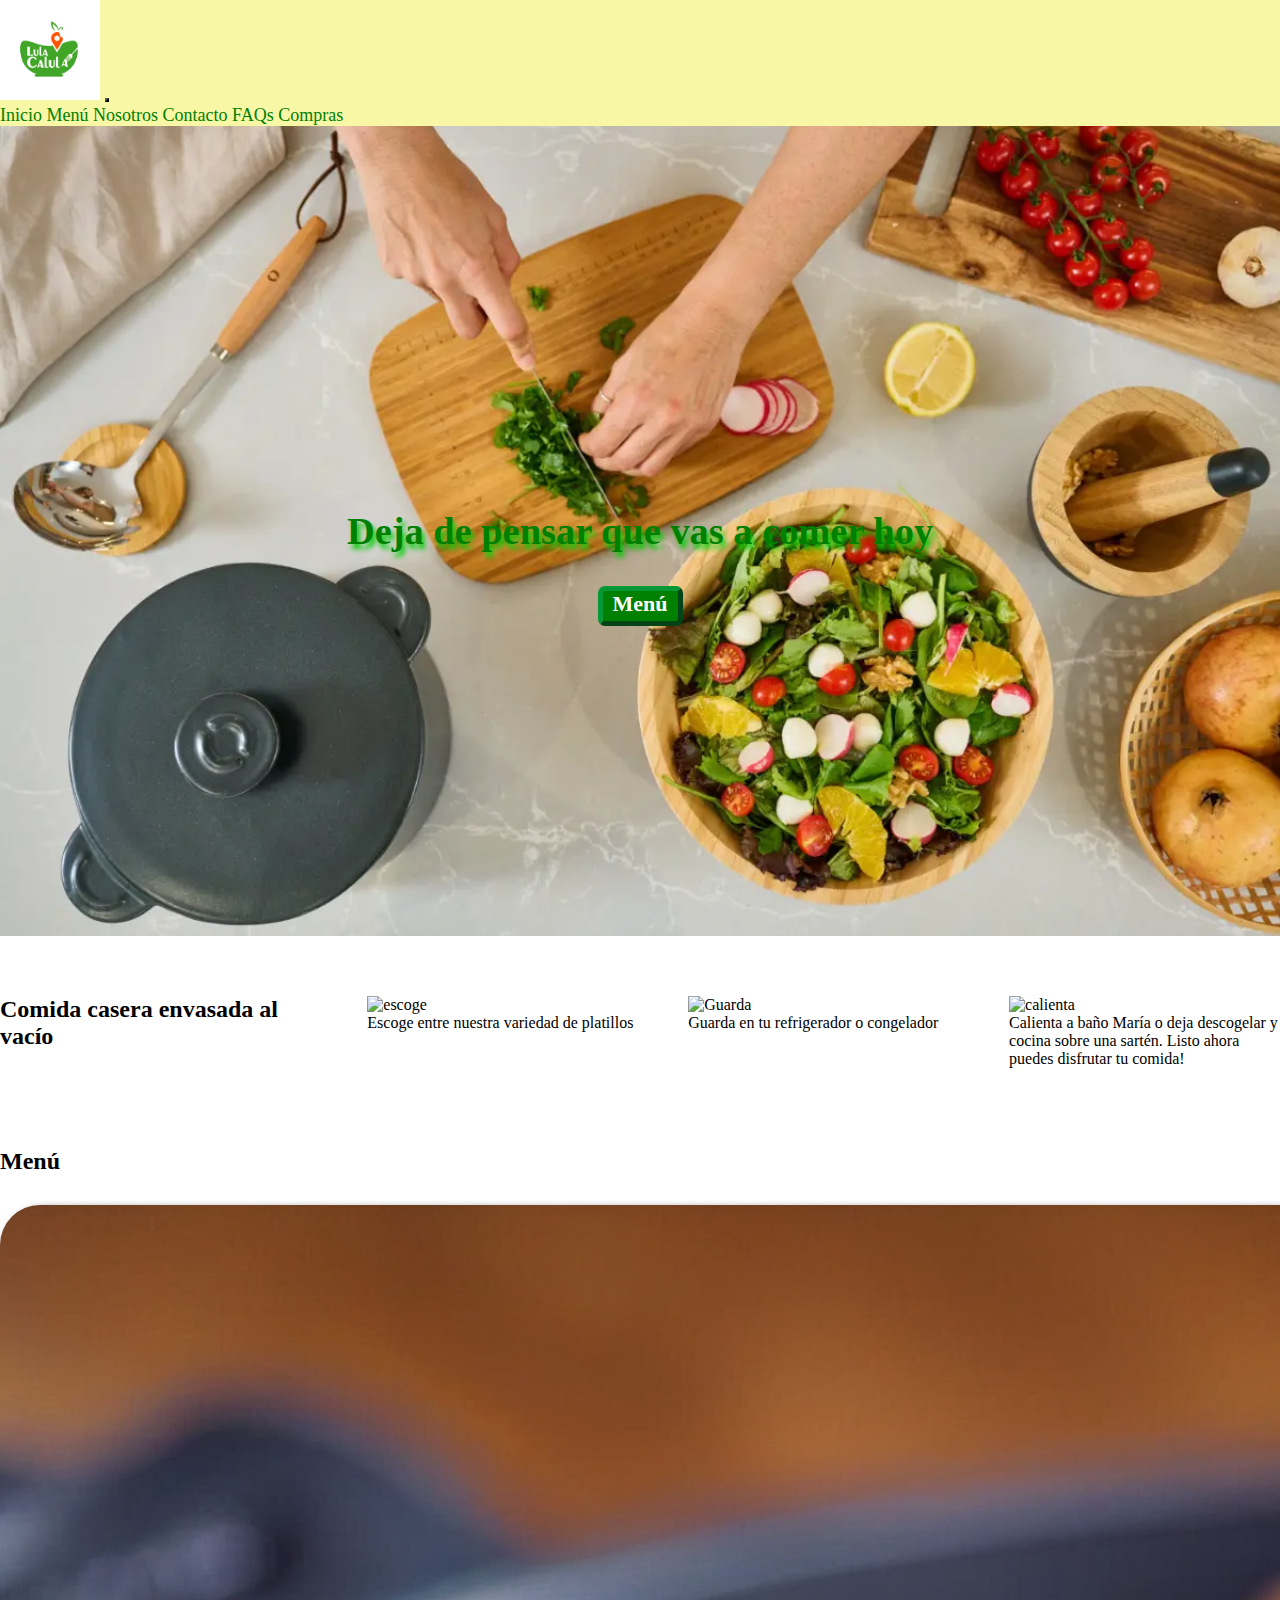
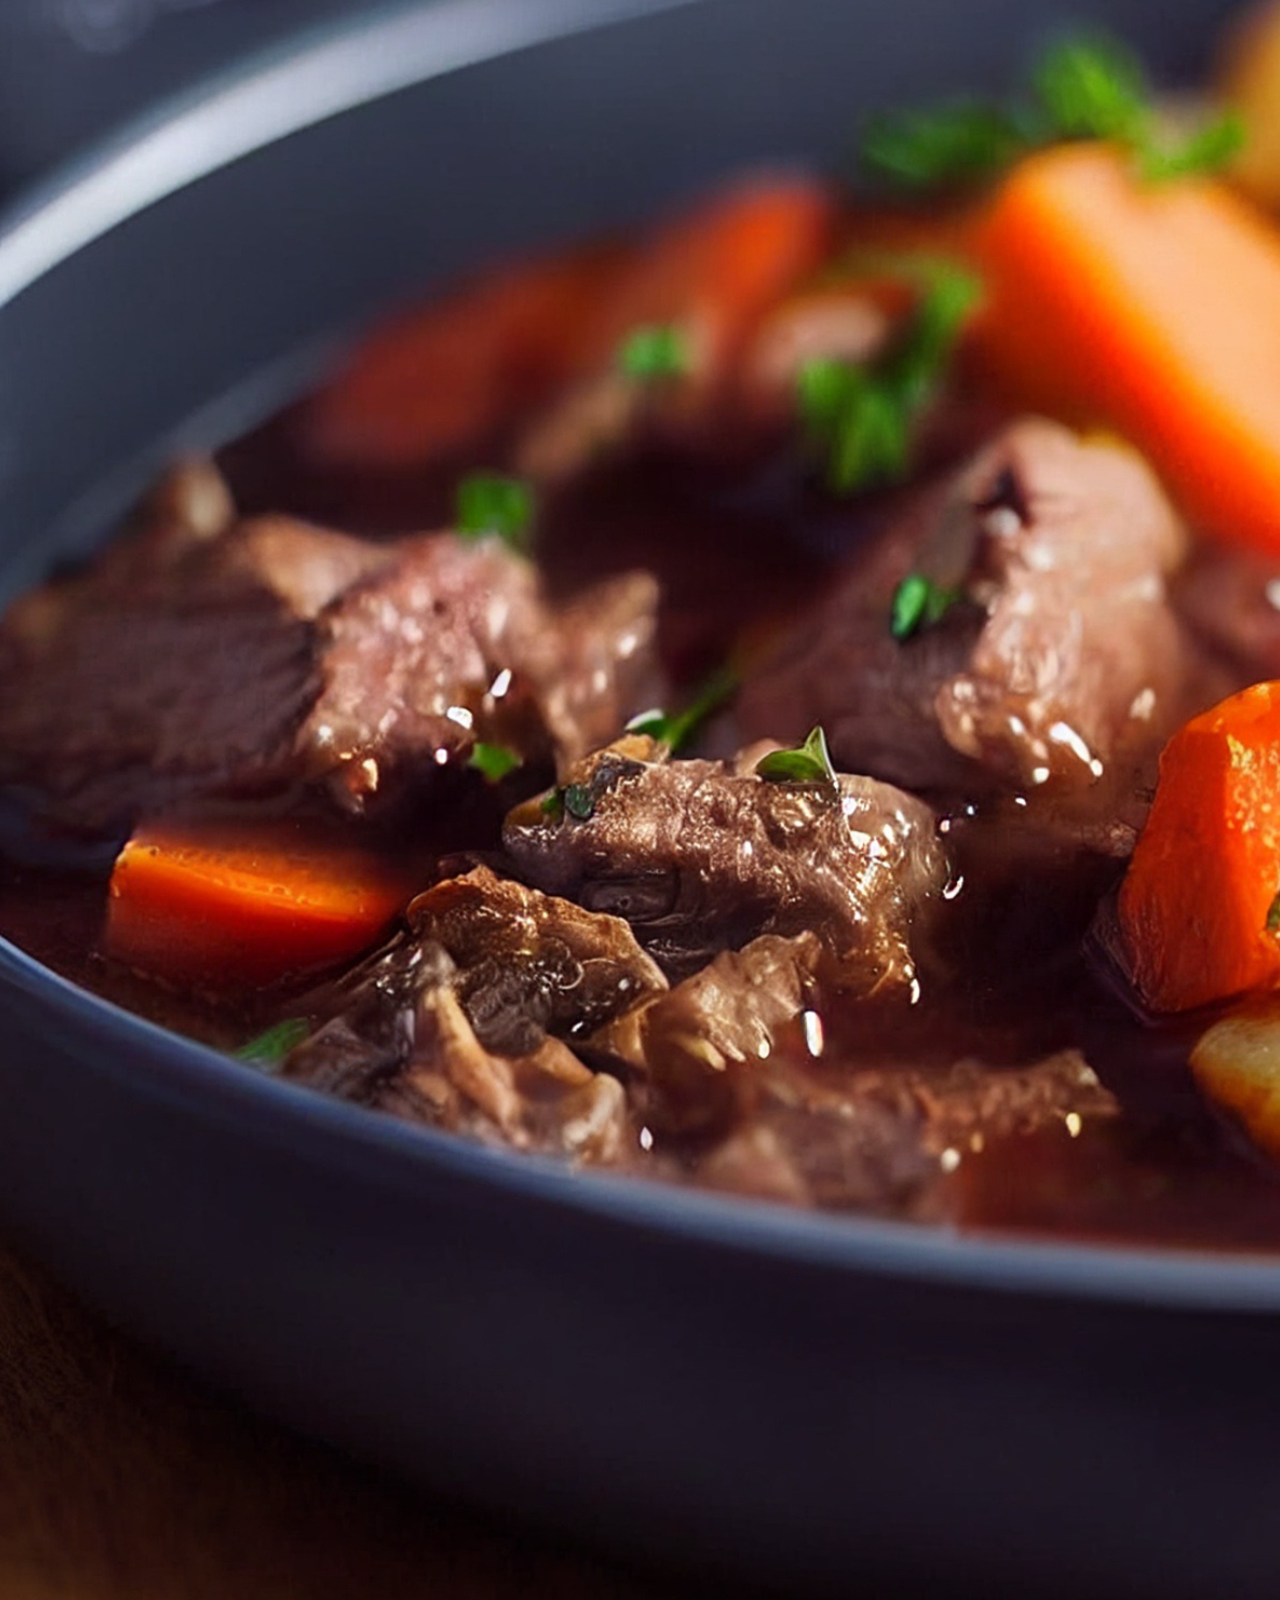
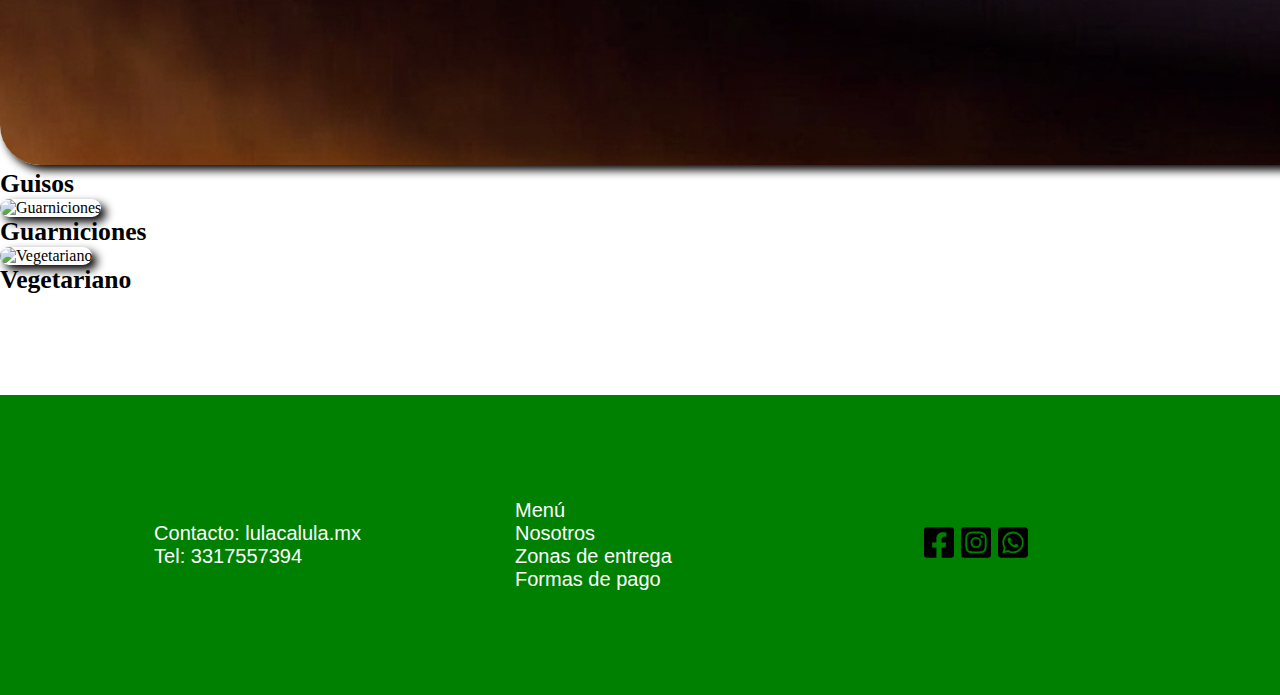
==== index.html @ 22d9327f "act3" ====
<!doctype html>
<html lang="es">
  <head>
    <meta charset="utf-8">
    <meta name="viewport" content="width=device-width, initial-scale=1">
    <title>Bootstrap demo</title>
    <!--linkeo Bootstrap-->
    <link href="https://cdn.jsdelivr.net/npm/bootstrap@5.3.0/dist/css/bootstrap.min.css" rel="stylesheet" integrity="sha384-9ndCyUaIbzAi2FUVXJi0CjmCapSmO7SnpJef0486qhLnuZ2cdeRhO02iuK6FUUVM" crossorigin="anonymous">
    <!--linkeo animaciones-->
    <link rel="stylesheet" href="https://cdnjs.cloudflare.com/ajax/libs/animate.css/4.1.1/animate.min.css"/>
    <!--linkeo Css-->
    <link rel="stylesheet" href="./css/style.css"/>
  </head>
  <body>
    <header class="">
        <nav class="navbar navbar-expand-lg">
            <div class="container-fluid navbar">
                <img class="img-logo" src="../assets/imagenes/logo-lulacalula.png" alt="logo" /><a href="#"></a><!--Conseguir vector-->
            <button class="navbar-toggler navbar" type="button" data-bs-toggle="collapse" data-bs-target="#navbarNavAltMarkup" aria-controls="navbarNavAltMarkup" aria-expanded="false" aria-label="Toggle navigation">
                <span class="navbar-toggler-icon"></span>
            </button>
            <div class="navbar collapse navbar-collapse" id="navbarNavAltMarkup">
                <div class="navbar-nav">
                <a class="navbar nav-link active" aria-current="page" href="#">Inicio</a>
                <a class="navbar nav-link" href="./pages/menu.html">Menú</a>
                <a class="navbar nav-link" href="./pages/nosotros.html">Nosotros</a>
                <a class="navbar nav-link" href="./pages/contacto.html">Contacto</a>
                <a class="navbar nav-link" href="./pages/preguntas-frecuentes.html">FAQs</a>
                <a class="navbar nav-link" href="./pages/compras.html">Compras</a>
                </div>
            </div>
            </div>
        </nav>
    </header> 
    <main> 
        <div class="hero d-flex justify-content-center align-items-center srow">
        <h1 class="slogan">Deja de pensar que vas a comer hoy</h1>
        <h2 id="boton-menu">Menú</h2>
        </div>

        <section class="section-make d-flex container-fluid justify-content-center row">
          <h2 class="text-center text-success">Comida casera envasada al vacío</h2>  
          <div class="card card text-center" style="width: 18rem;">
                <img src="./assets/imagenes/escoge.png" class="card-img-top" alt="escoge">
                <div class="card-body col-md-12"> 
                  <p class="card-text fw-medium">Escoge entre nuestra variedad de platillos</p>
                </div>
              </div>
            <div class="card card text-center" style="width: 18rem;">
                <img src="./assets/imagenes/guarda.png" class="card-img-top" alt="Guarda">
                <div class="card-body col-md-12">
                  <p class="card-text fw-medium">Guarda en tu refrigerador o congelador</p>
                </div>
              </div>
            <div class="card card text-center" style="width: 18rem;">
                <img src="./assets/imagenes/calienta-sirve.png" class="card-img-top" alt="calienta">
                <div class="card-body col-md-12">
                  <p class="card-text fw-medium">Calienta a baño María o deja descogelar y cocina sobre una sartén. Listo ahora puedes disfrutar tu comida!</p>
                </div>
              </div>
        </section>
        
        <h2 class="text-center text-success">Menú</h2> 
        <section class="section-menu d-flex justify-content-center container"> 
          <div class="card card text-center" style="width: 18rem;">
                <img src="./assets/imagenes/guisos-portada.png" class="card-img-top img-menu" alt="Guisos">
                <div class="card-body">
                  <h2 class="card-text text-card">Guisos</h2>
                </div>
              </div>
            <div class="card card text-center" style="width: 18rem;">
                <img src="./assets/imagenes/guarinciones-portada.png" class="card-img-top img-menu" alt="Guarniciones">
                <div class="card-body">
                  <h2 class="card-text text-card">Guarniciones</h2>
                </div>
              </div>
            <div class="card card text-center" style="width: 18rem;">
                <img src="./assets/imagenes/vegetariano-portada.png" class="card-img-top img-menu" alt="Vegetariano">
                <div class="card-body">
                  <h2 class="card-text text-card">Vegetariano</h2>
                </div>
              </div>
        </section>
    </main> 
    <footer class="">
        <div class="pie col-xs-12 col-lg-3">
          <div>
            <p>Contacto: lulacalula.mx</p>
            <p>
              Tel: 3317557394
            </p>
          </div>  
          <ul classs="nav-footer col-xs-12 col-2 col-lg-3">
            <li><a href="../pages/menu.html">Menú</a></li>
            <li><a href="../pages/nosotros.html">Nosotros</a></li>
            <li>Zonas de entrega</li>
            <li>Formas de pago</li>
          </ul>
          <ul class="redes-sociales-pie col-xs-12 col-lg-3 d-flex">
              <li class="icon">
                <a  class="icon" href="https://www.facebook.com/lulacalula.mx/"
                  ><img src="./assets/iconos/square-facebook.svg" alt="facebook"
                /></a>
              </li>
              <li class="icon">
                <a href="https://www.instagram.com/lulacalula.mx/"
                  ><img src="./assets/iconos/square-instagram.svg" alt="Instagram"
                /></a>
              </li>
              <li class="icon">
                <a href="https://wa.me/message/ASZ2LD7ALIURI1"
                  ><img src="./assets/iconos/square-whatsapp.svg" alt="Whatsapp"
                /></a>
              </li>
            </ul>
          </div>  
    </footer>
 
    <script src="https://cdn.jsdelivr.net/npm/bootstrap@5.3.0/dist/js/bootstrap.bundle.min.js" integrity="sha384-geWF76RCwLtnZ8qwWowPQNguL3RmwHVBC9FhGdlKrxdiJJigb/j/68SIy3Te4Bkz" crossorigin="anonymous"></script>
  </body>
</html>
---- css/style.css ----
@charset "UTF-8";
/* Variables */
/* Imports */
/*Formateo de estilo*/
* {
  margin: 0;
  padding: 0;
  box-sizing: border-box;
  list-style: none;
  transition: all 0.3 ease;
}
* body {
  background-color: white;
}
* a {
  text-decoration: none;
}

/*Formateo de estilo*/
/* footer */
.pie {
  background-color: green;
  width: 100%;
  height: 300px;
  margin-top: 100px;
  display: flex;
  justify-content: space-evenly;
  align-items: center;
  border: red;
}
.pie .contact {
  width: 300px;
}
.pie .nav-footer {
  width: 300px;
}
.pie .redes-sociales-pie {
  width: 300px;
  display: flex;
  justify-content: center;
  align-items: center;
  gap: 7px;
}

footer a, footer p, footer li, footer a:link {
  color: white; /* No aplica color al link*/
  font-size: 20px;
  font-family: "Gill Sans", "Gill Sans MT", Calibri, "Trebuchet MS", sans-serif;
}

/*Footer*/
/* header/barra de navegación */
.navbar {
  background-color: rgb(247, 247, 166) !important;
  font-size: 18px !important;
}
.navbar .img-logo {
  width: 100px;
  height: 100px;
  cursor: pointer;
}

/*Header*/
/*Grids responsive nosotros*/
.contenedor-we {
  width: 90%;
  margin: 30px;
  display: grid;
  grid-gap: 10px;
  grid-template-columns: repeat(4, 1fr);
  grid-template-rows: 4;
  grid-template-areas: "contenido-nosotros contenido-nosotros contenido-nosotros sidebar" "contenido-nosotros contenido-nosotros contenido-nosotros sidebar" "we-1 we-1 we-1 sidebar" "video-principal video-principal video-principal video-principal";
}
.contenedor-we .contenido-nosotros {
  grid-area: contenido-nosotros;
}
.contenedor-we .sidebar {
  grid-area: sidebar;
}
.contenedor-we .we-1 {
  grid-area: we-1;
}
.contenedor-we .video-principal {
  grid-area: video-principal; /*video no aplica el responsive*/
  margin-left: 130px;
}
.contenedor-we .img-we-1 {
  width: 500px;
  height: auto;
  padding-left: 50px;
}
.contenedor-we .img-aside-we {
  width: auto;
  height: 500px;
}

/*sistema responsive*/
@media (max-width: 768px) {
  .contenedor-we {
    grid-template-areas: "we-1 we-1 we-1 we-1" "contenido-nosotros contenido-nosotros contenido-nosotros contenido-nosotros" "sidebar sidebar sidebar sidebar" "video-principal video-principal video-principal video-principal";
  }
}
/*Page Nosotros*/
/* selectores */
/* etiquetas */
/* .class */
/* #id */
/*variables ejemplo
$border-cajas: 2px solid red;
.clase{
  border: $border-cajas;
}
*/
/* colores de links */
a:link {
  color: green;
}

a:visited {
  color: green;
}

a:hover {
  color: rgb(8, 197, 8);
}

a:active {
  color: orangered !important;
}

footer a:link {
  color: white;
}

/* */
.icon {
  orientation: inline-block;
  width: 30px;
  height: auto;
}

/*Banner*/
.hero {
  display: flex;
  align-items: center;
  justify-content: center;
  text-align: center;
  flex-direction: column;
  height: 90vh;
  /*background-image: linear-gradient(
    0deg,
    rgb(0, 0, 5),
    rgb(0, 0, 0),
  )   No funciona gradiente */
  background-image: url("../assets/imagenes/mesa-comida.webp");
  background-repeat: no-repeat;
  background-size: cover;
  background-position: center center;
}
.hero .slogan {
  font-size: 3vw; /*Texto responsive*/
  width: 800px;
}
.hero #boton-menu {
  position: absolute;
  margin-top: 150px;
  background-color: green;
  color: white;
  font-size: 22px;
  width: 85px;
  height: 40px;
  border: 5px rgb(6, 151, 54) outset;
  border-radius: 7px;
  text-align: center;
  cursor: pointer;
  box-shadow: inset;
}

div h1 {
  color: green;
  text-shadow: 3px 5px 5px rgb(9, 206, 9);
}

#boton-menu:hover { /*para usar en imagenes trancition sobre*/
  box-shadow: 10px 10px rgba(0, 0, 0, 0.3);
}

/*sección 1 Index*/
.section-make {
  display: inline-flex;
  gap: 50px;
  margin-top: 60px;
  margin-bottom: 80px;
}

/*sección 2 Index*/
.section-menu {
  margin-top: 30px;
  gap: 50px;
}
.section-menu .text-card {
  font-size: 2vw; /*Texto responsive*/
}
.section-menu .img-menu {
  cursor: pointer;
  box-shadow: 5px 5px 10px;
  border-radius: 40px;
}

/*Página menú*/
.section-menu {
  gap: 15px;
}
.section-menu .card-menu {
  width: 200px !important;
  height: auto !important;
}
.section-menu .h2-menu {
  margin-top: 30px;
}
.section-menu .h2-veg {
  margin-top: 30px;
  margin-bottom: 20px;
}
.section-menu .btn-success {
  margin-bottom: 0px !important; /*No se alinean los botones*/
}

/*formulario contacto falta hacer responsive*/
.contenido-contacto {
  width: 500px;
  margin-top: 30px;
  border: 1px solid grey;
  padding: 8px;
  border-radius: 7px;
  background-color: rgba(247, 123, 22, 0.877);
}
.contenido-contacto .form-control {
  border: 1px solid grey;
}
.contenido-contacto .form-style {
  background-color: rgba(247, 123, 22, 0.877);
  color: white;
}

.video-contacto {
  margin-top: 50px;
  margin-left: 90px;
}

/*FAQs*/
.container-faqs {
  margin-top: 30px;
}

/*# sourceMappingURL=style.css.map */
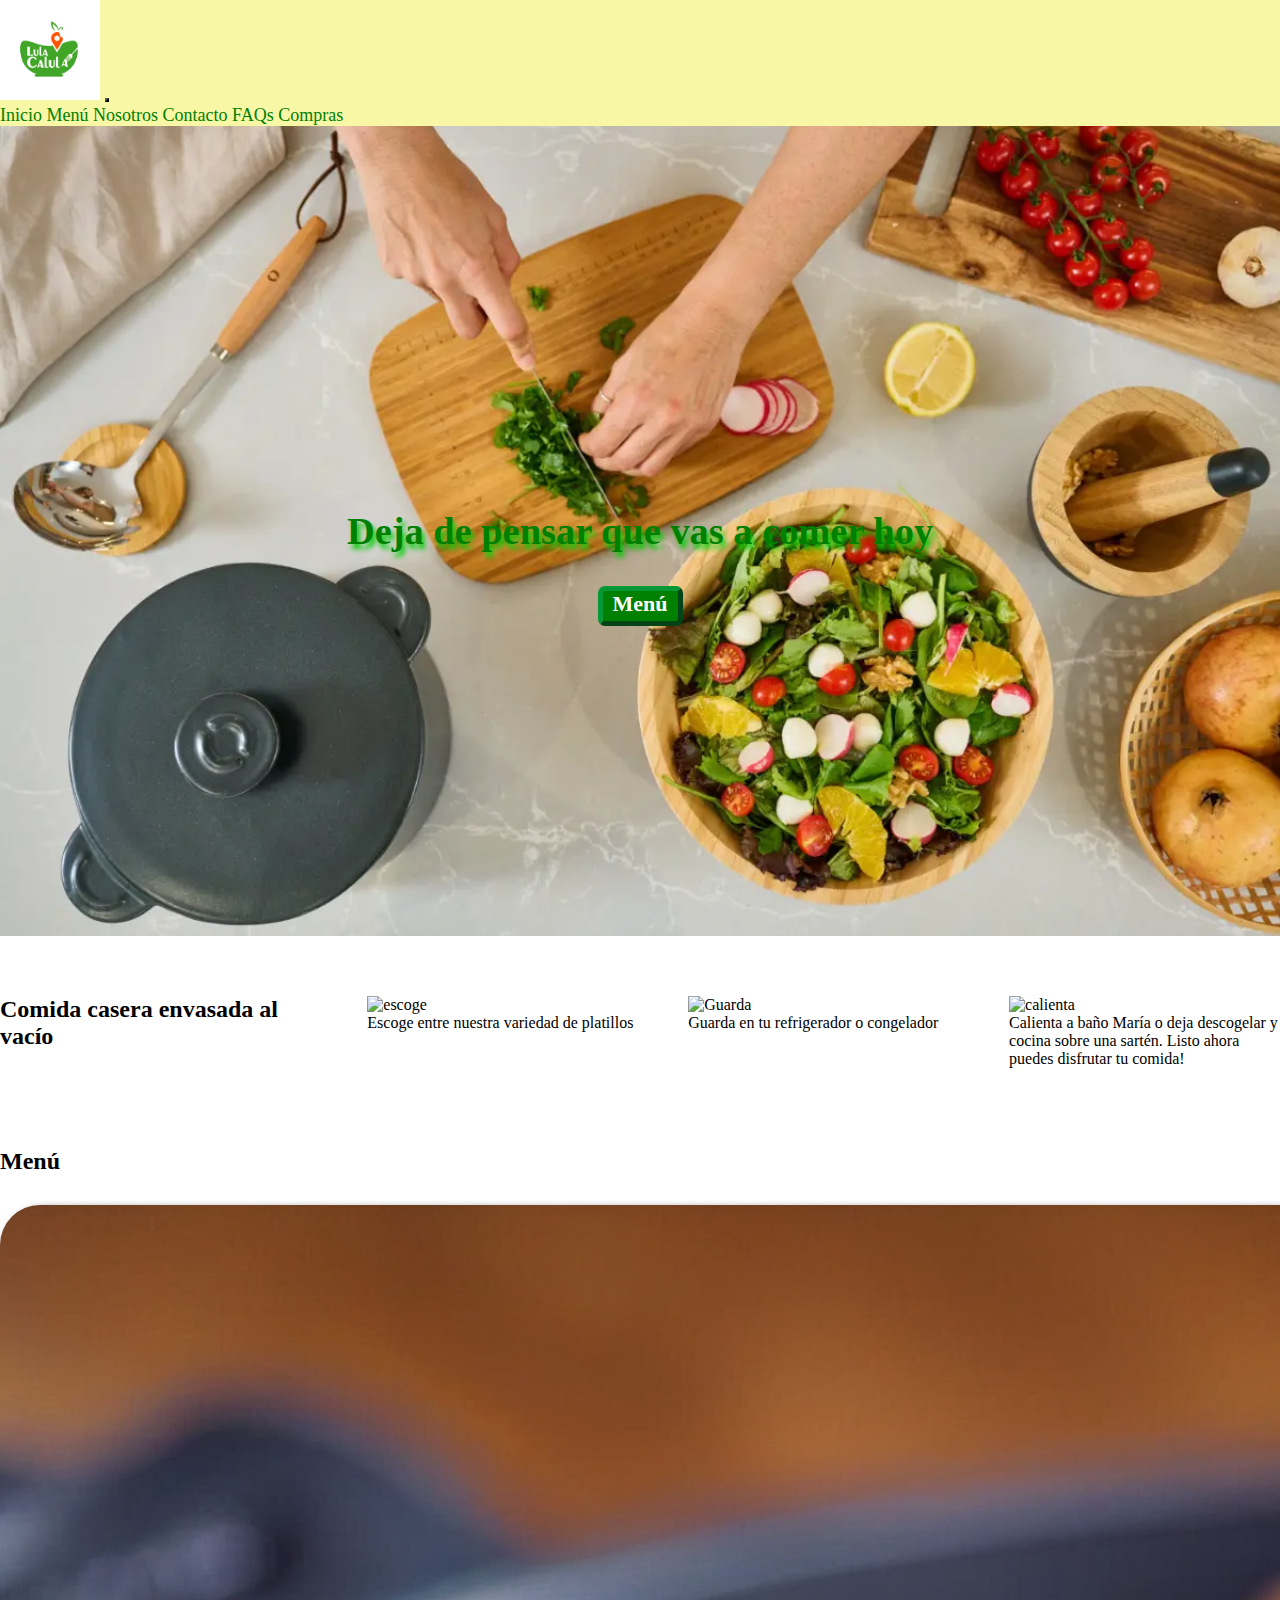
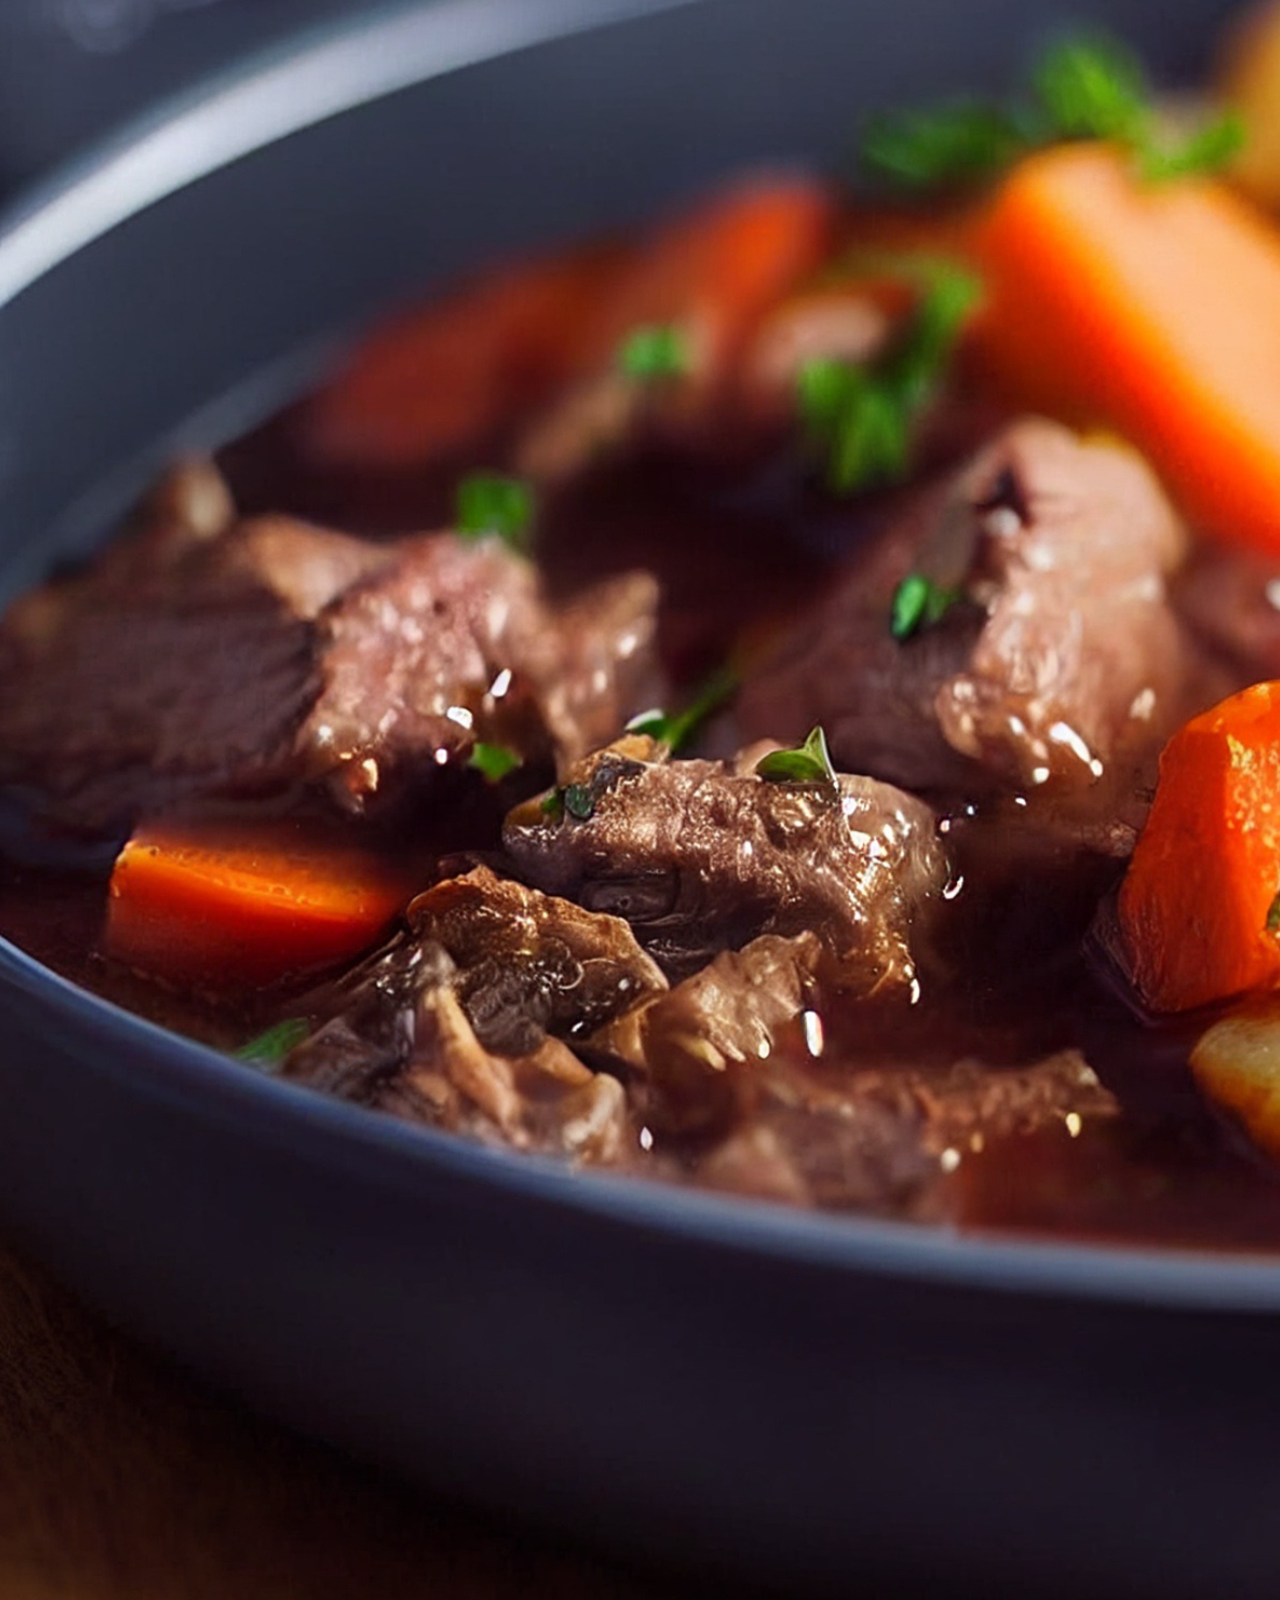
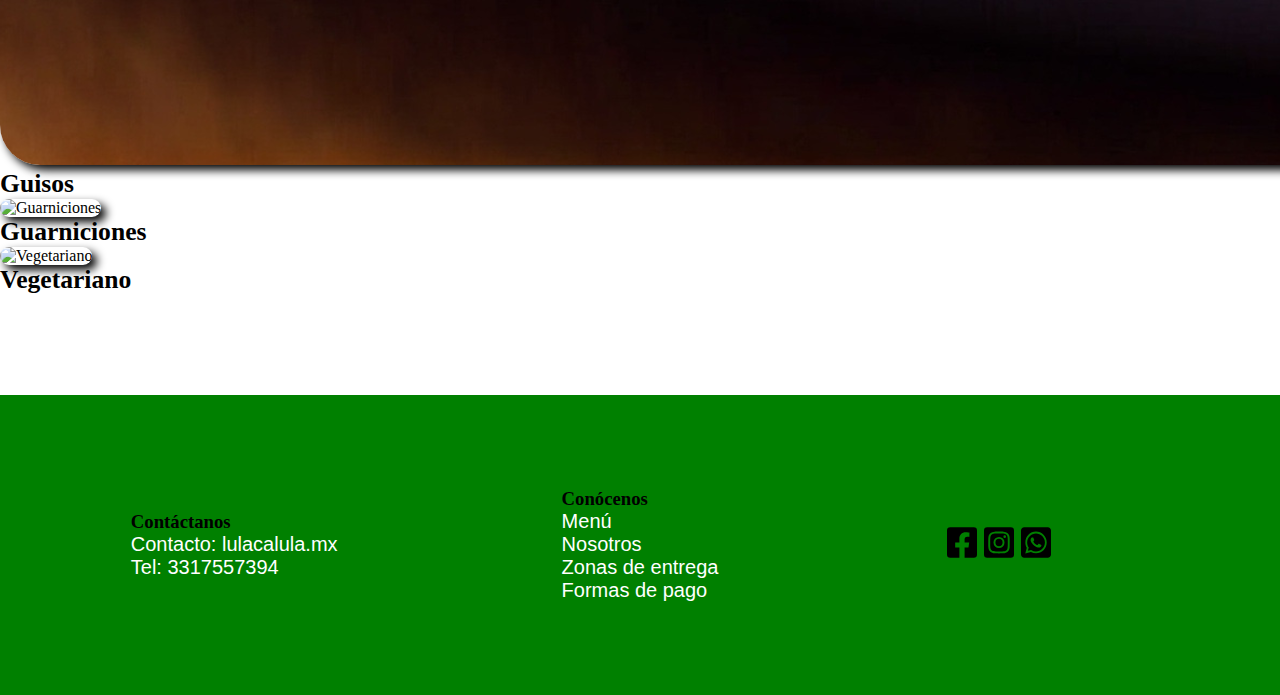
==== commit e9920519: "act4" ====
--- a/index.html
+++ b/index.html
@@ -3,7 +3,7 @@
   <head>
     <meta charset="utf-8">
     <meta name="viewport" content="width=device-width, initial-scale=1">
-    <title>Bootstrap demo</title>
+    <title>Lula Calula</title>
     <!--linkeo Bootstrap-->
     <link href="https://cdn.jsdelivr.net/npm/bootstrap@5.3.0/dist/css/bootstrap.min.css" rel="stylesheet" integrity="sha384-9ndCyUaIbzAi2FUVXJi0CjmCapSmO7SnpJef0486qhLnuZ2cdeRhO02iuK6FUUVM" crossorigin="anonymous">
     <!--linkeo animaciones-->
@@ -62,19 +62,19 @@
         
         <h2 class="text-center text-success">Menú</h2> 
         <section class="section-menu d-flex justify-content-center container"> 
-          <div class="card card text-center" style="width: 18rem;">
+          <div class="card card text-center border-white" style="width: 18rem;">
                 <img src="./assets/imagenes/guisos-portada.png" class="card-img-top img-menu" alt="Guisos">
                 <div class="card-body">
                   <h2 class="card-text text-card">Guisos</h2>
                 </div>
               </div>
-            <div class="card card text-center" style="width: 18rem;">
+            <div class="card card text-center border-white" style="width: 18rem;">
                 <img src="./assets/imagenes/guarinciones-portada.png" class="card-img-top img-menu" alt="Guarniciones">
                 <div class="card-body">
                   <h2 class="card-text text-card">Guarniciones</h2>
                 </div>
               </div>
-            <div class="card card text-center" style="width: 18rem;">
+            <div class="card card text-center border-white" style="width: 18rem;">
                 <img src="./assets/imagenes/vegetariano-portada.png" class="card-img-top img-menu" alt="Vegetariano">
                 <div class="card-body">
                   <h2 class="card-text text-card">Vegetariano</h2>
@@ -83,20 +83,22 @@
         </section>
     </main> 
     <footer class="">
-        <div class="pie col-xs-12 col-lg-3">
-          <div>
+        <div class="pie">
+          <div class="contact">
+            <h3 class="">Contáctanos</h3>
             <p>Contacto: lulacalula.mx</p>
             <p>
               Tel: 3317557394
             </p>
           </div>  
-          <ul classs="nav-footer col-xs-12 col-2 col-lg-3">
+          <ul classs="nav-footer">
+            <h3 class="">Conócenos</h3>
             <li><a href="../pages/menu.html">Menú</a></li>
             <li><a href="../pages/nosotros.html">Nosotros</a></li>
             <li>Zonas de entrega</li>
             <li>Formas de pago</li>
           </ul>
-          <ul class="redes-sociales-pie col-xs-12 col-lg-3 d-flex">
+          <ul class="redes-sociales-pie">
               <li class="icon">
                 <a  class="icon" href="https://www.facebook.com/lulacalula.mx/"
                   ><img src="./assets/iconos/square-facebook.svg" alt="facebook"
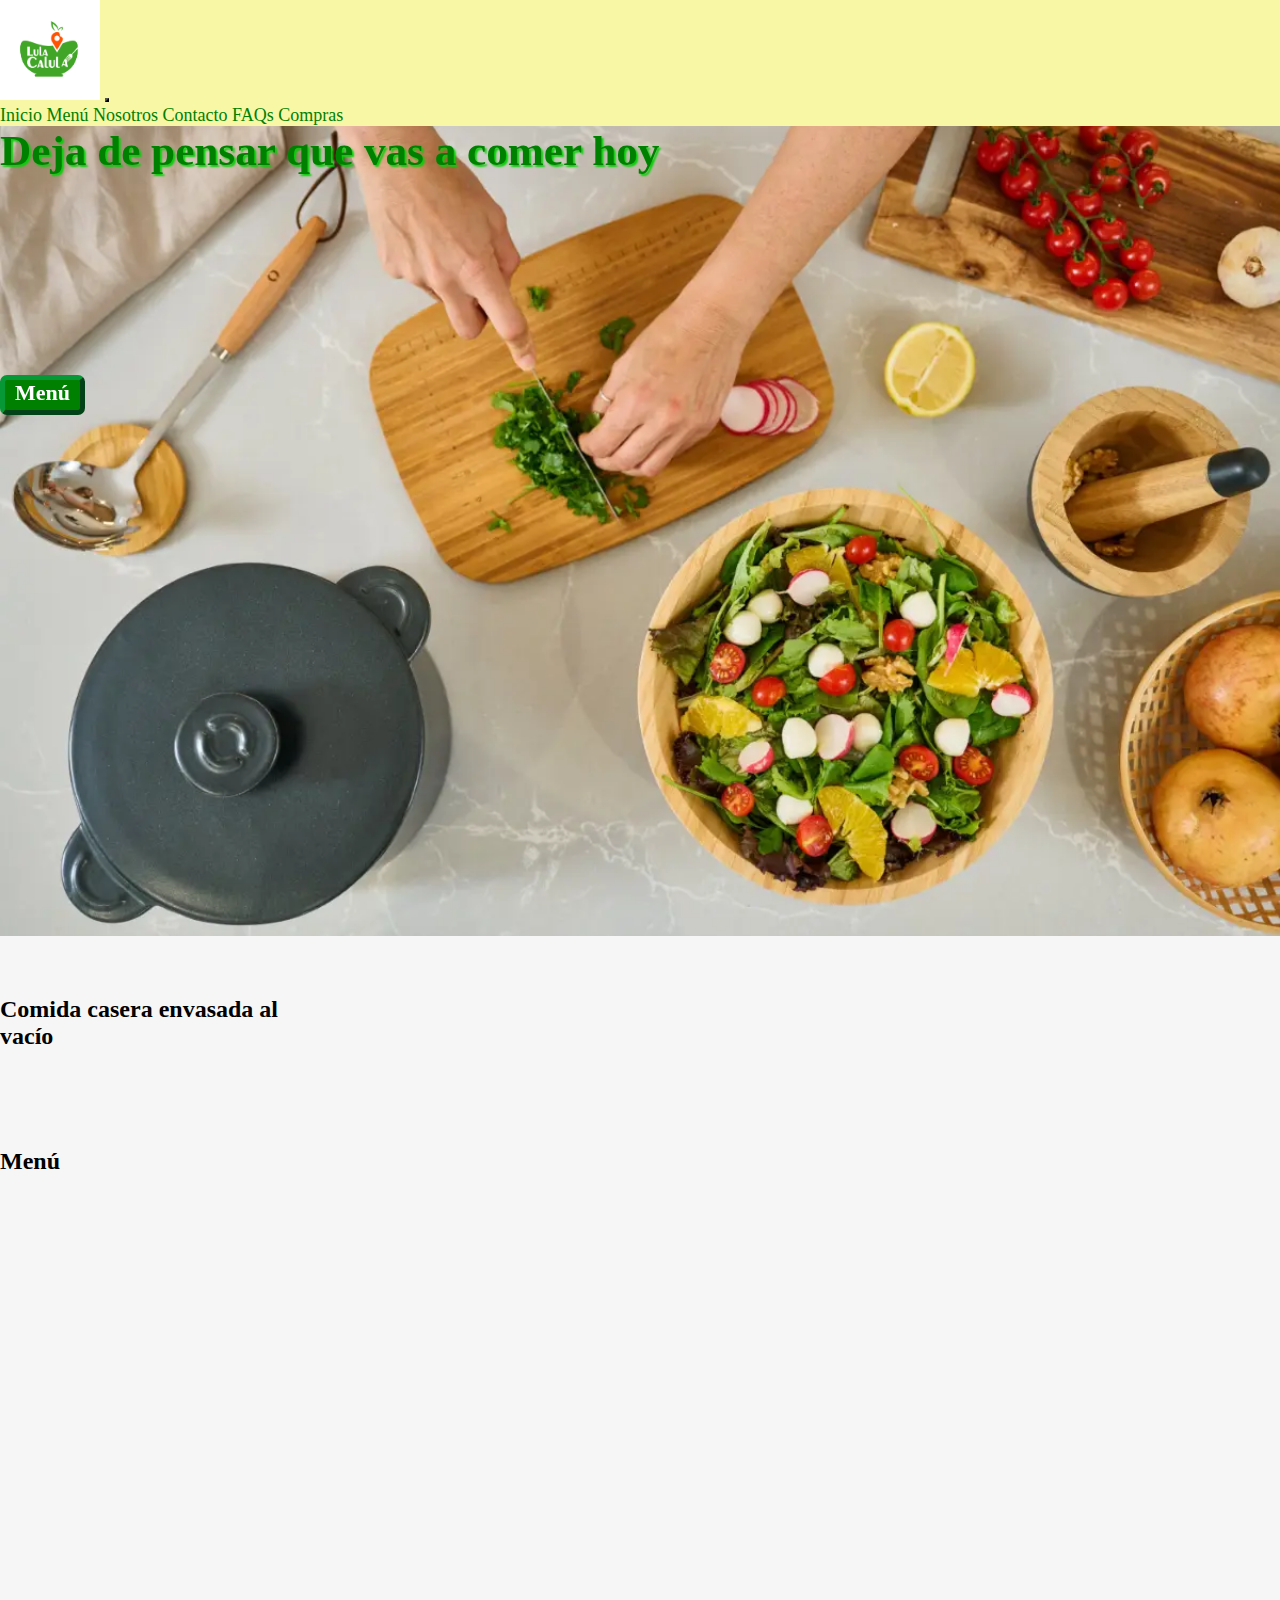
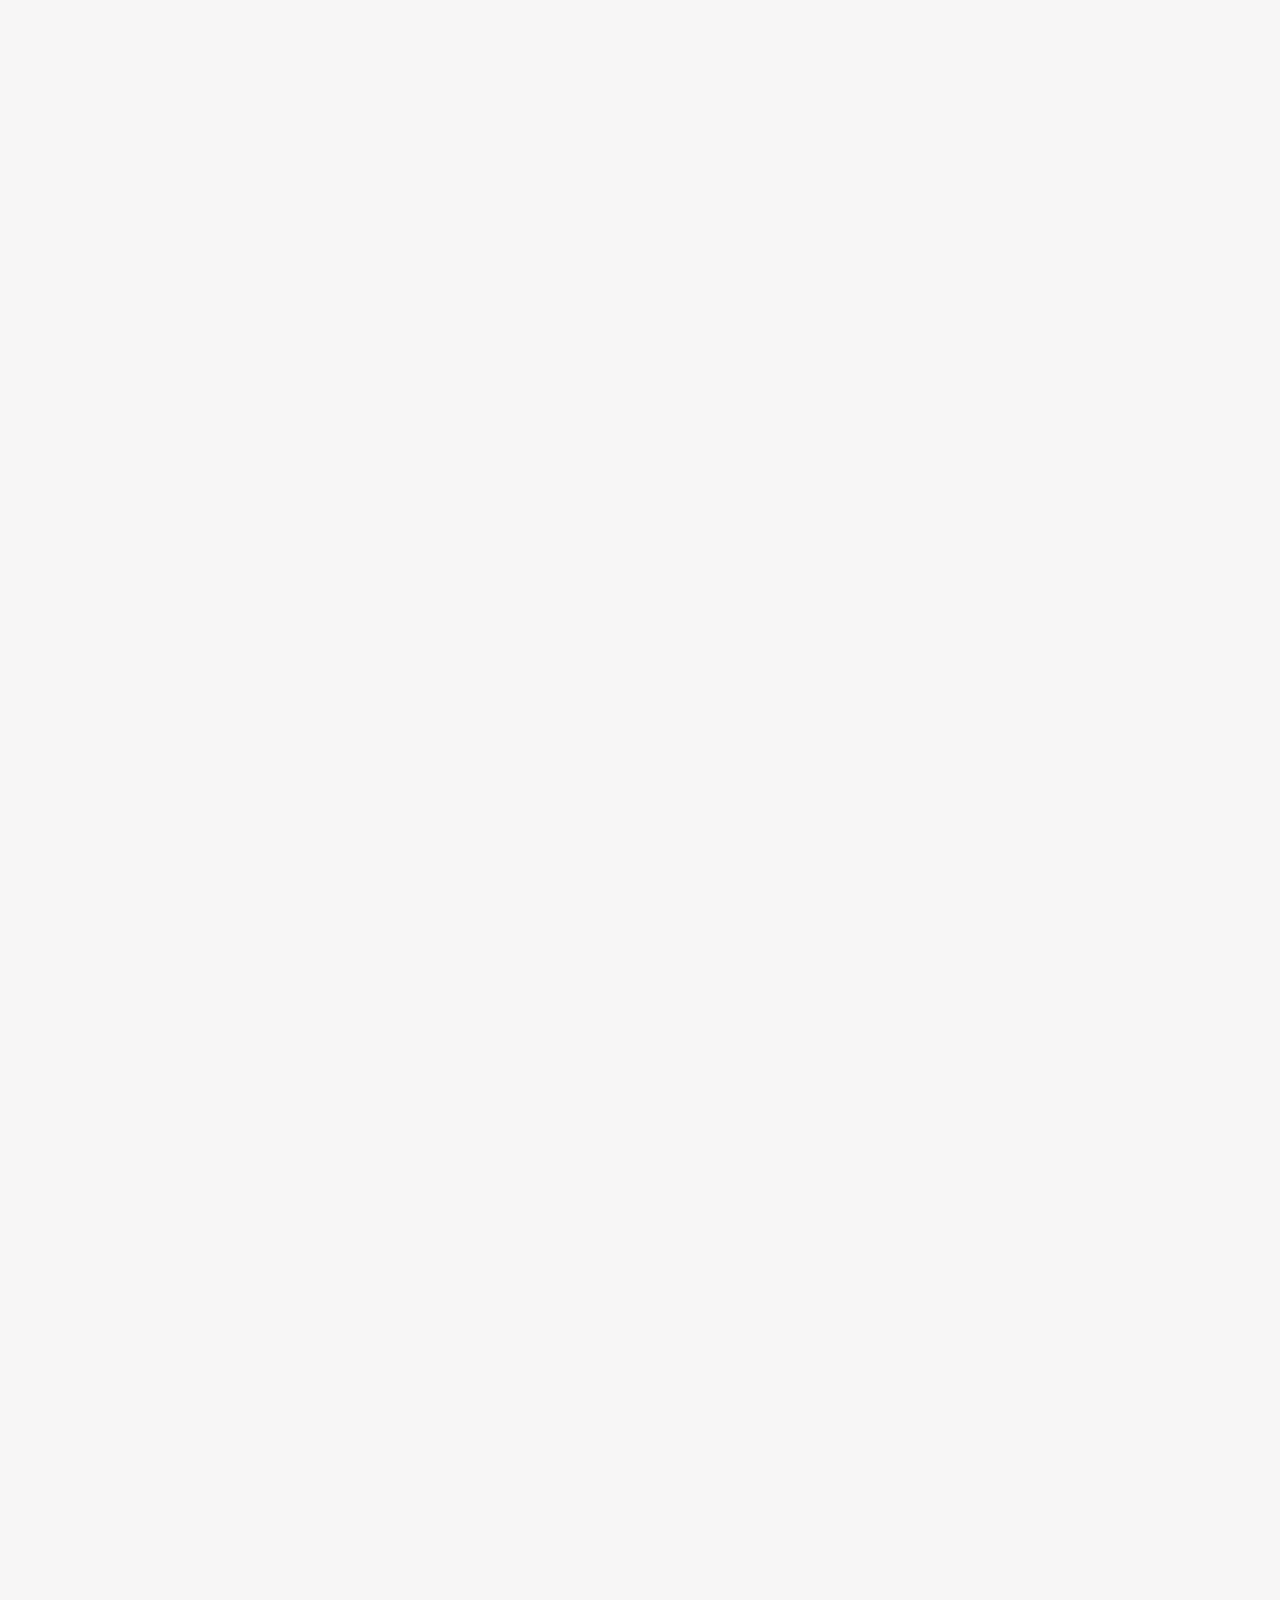
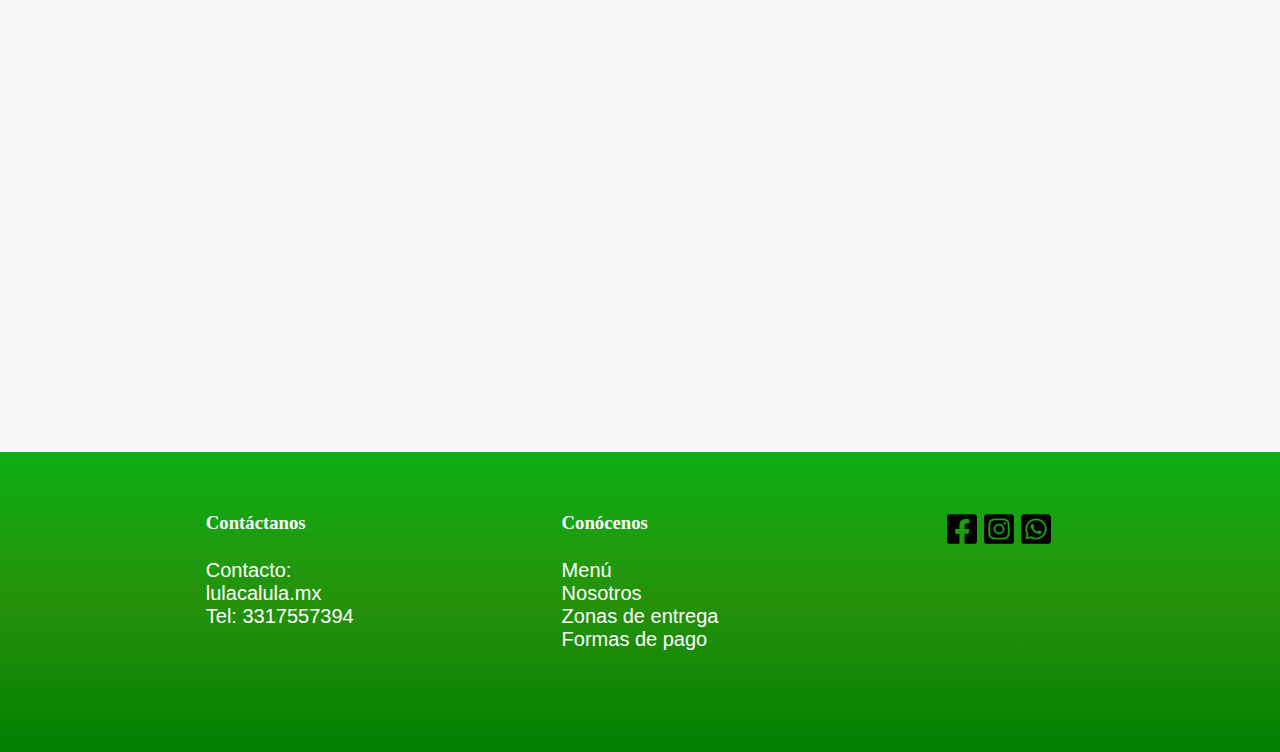
==== commit ac6926eb: "act5" ====
--- a/index.html
+++ b/index.html
@@ -3,13 +3,18 @@
   <head>
     <meta charset="utf-8">
     <meta name="viewport" content="width=device-width, initial-scale=1">
-    <title>Lula Calula</title>
+    <meta name="description" content="Contamos con comida casera envasada al vacío. Escoge entre nuestra variedad de platillos con entrega a domicilio y deja de pensar en que vas a comer hoy">
+    <meta name="keywords" content="comida, menu, platillos, guisos, comida a domicilio, planes de alimentacion, comida vegetariana">
+    <meta property="og:image" content="./assets/imagene/logo-lulacalula">
     <!--linkeo Bootstrap-->
     <link href="https://cdn.jsdelivr.net/npm/bootstrap@5.3.0/dist/css/bootstrap.min.css" rel="stylesheet" integrity="sha384-9ndCyUaIbzAi2FUVXJi0CjmCapSmO7SnpJef0486qhLnuZ2cdeRhO02iuK6FUUVM" crossorigin="anonymous">
     <!--linkeo animaciones-->
     <link rel="stylesheet" href="https://cdnjs.cloudflare.com/ajax/libs/animate.css/4.1.1/animate.min.css"/>
+    <!--transiciones-->
+    <link rel="stylesheet" href="https://unpkg.com/aos@next/dist/aos.css" />
     <!--linkeo Css-->
     <link rel="stylesheet" href="./css/style.css"/>
+    <title>Lula Calula</title>
   </head>
   <body>
     <header class="">
@@ -33,26 +38,27 @@
         </nav>
     </header> 
     <main> 
-        <div class="hero d-flex justify-content-center align-items-center srow">
-        <h1 class="slogan">Deja de pensar que vas a comer hoy</h1>
+        <div class="hero d-flex justify-content-center align-items-center" data-aos="fade-up"
+        data-aos-anchor-placement="top-bottom">
+        <h1 class="slogan text-center word-wrap animate__animated animate__fadeInDown">Deja de pensar que vas a comer hoy</h1>
         <h2 id="boton-menu">Menú</h2>
         </div>
 
         <section class="section-make d-flex container-fluid justify-content-center row">
-          <h2 class="text-center text-success">Comida casera envasada al vacío</h2>  
-          <div class="card card text-center" style="width: 18rem;">
+          <h2 class="text-center text-success animate__animated animate__fadeInDown">Comida casera envasada al vacío</h2>  
+          <div class="card card text-center" data-aos="fade-right" style="width: 18rem;">
                 <img src="./assets/imagenes/escoge.png" class="card-img-top" alt="escoge">
                 <div class="card-body col-md-12"> 
                   <p class="card-text fw-medium">Escoge entre nuestra variedad de platillos</p>
                 </div>
               </div>
-            <div class="card card text-center" style="width: 18rem;">
+            <div class="card card text-center" data-aos="flip-up" style="width: 18rem;">
                 <img src="./assets/imagenes/guarda.png" class="card-img-top" alt="Guarda">
                 <div class="card-body col-md-12">
                   <p class="card-text fw-medium">Guarda en tu refrigerador o congelador</p>
                 </div>
               </div>
-            <div class="card card text-center" style="width: 18rem;">
+            <div class="card card text-center" data-aos="fade-right" style="width: 18rem;">
                 <img src="./assets/imagenes/calienta-sirve.png" class="card-img-top" alt="calienta">
                 <div class="card-body col-md-12">
                   <p class="card-text fw-medium">Calienta a baño María o deja descogelar y cocina sobre una sartén. Listo ahora puedes disfrutar tu comida!</p>
@@ -60,24 +66,27 @@
               </div>
         </section>
         
-        <h2 class="text-center text-success">Menú</h2> 
-        <section class="section-menu d-flex justify-content-center container"> 
-          <div class="card card text-center border-white" style="width: 18rem;">
+        <h2 class="text-center text-success animate__animated animate__fadeInDown">Menú</h2> 
+        <section class="section-menu d-flex justify-content-center container" data-aos="zoom-in">
+                <div class="card card text-center border-white" style="width: 18rem;">
                 <img src="./assets/imagenes/guisos-portada.png" class="card-img-top img-menu" alt="Guisos">
                 <div class="card-body">
                   <h2 class="card-text text-card">Guisos</h2>
+                  <button type="button" class="btn btn-success">Ver más</button>
                 </div>
               </div>
             <div class="card card text-center border-white" style="width: 18rem;">
                 <img src="./assets/imagenes/guarinciones-portada.png" class="card-img-top img-menu" alt="Guarniciones">
                 <div class="card-body">
                   <h2 class="card-text text-card">Guarniciones</h2>
+                  <button type="button" class="btn btn-success">Ver más</button>
                 </div>
               </div>
             <div class="card card text-center border-white" style="width: 18rem;">
                 <img src="./assets/imagenes/vegetariano-portada.png" class="card-img-top img-menu" alt="Vegetariano">
                 <div class="card-body">
                   <h2 class="card-text text-card">Vegetariano</h2>
+                  <button type="button" class="btn btn-success">Ver más</button>
                 </div>
               </div>
         </section>
@@ -117,7 +126,12 @@
             </ul>
           </div>  
     </footer>
- 
+
+    
     <script src="https://cdn.jsdelivr.net/npm/bootstrap@5.3.0/dist/js/bootstrap.bundle.min.js" integrity="sha384-geWF76RCwLtnZ8qwWowPQNguL3RmwHVBC9FhGdlKrxdiJJigb/j/68SIy3Te4Bkz" crossorigin="anonymous"></script>
+    <script src="https://unpkg.com/aos@next/dist/aos.js"></script>
+  <script>
+    AOS.init();
+  </script>  
   </body>
 </html>--- a/css/style.css
+++ b/css/style.css
@@ -10,7 +10,7 @@
   transition: all 0.3 ease;
 }
 * body {
-  background-color: white;
+  background-color: rgba(245, 244, 244, 0.849);
 }
 * a {
   text-decoration: none;
@@ -18,32 +18,40 @@
 
 /*Formateo de estilo*/
 /* footer */
-.pie {
+footer {
   background-color: green;
   width: 100%;
   height: 300px;
   margin-top: 100px;
-  display: flex;
+  background-image: linear-gradient(rgb(13, 175, 21), rgb(38, 145, 11), green);
+}
+footer .pie {
+  display: flex;
+  width: 100%;
   justify-content: space-evenly;
-  align-items: center;
-  border: red;
-}
-.pie .contact {
-  width: 300px;
-}
-.pie .nav-footer {
-  width: 300px;
-}
-.pie .redes-sociales-pie {
-  width: 300px;
+  align-items: flex-start;
+  padding-top: 60px;
+}
+footer .contact {
+  width: 150px;
+}
+footer .nav-footer {
+  width: 150px;
+}
+footer .redes-sociales-pie {
+  width: 150px;
   display: flex;
   justify-content: center;
   align-items: center;
   gap: 7px;
 }
+footer h3 {
+  color: white;
+  margin-bottom: 25px;
+}
 
 footer a, footer p, footer li, footer a:link {
-  color: white; /* No aplica color al link*/
+  color: white;
   font-size: 20px;
   font-family: "Gill Sans", "Gill Sans MT", Calibri, "Trebuchet MS", sans-serif;
 }
@@ -66,23 +74,33 @@
   width: 90%;
   margin: 30px;
   display: grid;
-  grid-gap: 10px;
+  grid-gap: 15px;
   grid-template-columns: repeat(4, 1fr);
   grid-template-rows: 4;
   grid-template-areas: "contenido-nosotros contenido-nosotros contenido-nosotros sidebar" "contenido-nosotros contenido-nosotros contenido-nosotros sidebar" "we-1 we-1 we-1 sidebar" "video-principal video-principal video-principal video-principal";
 }
 .contenedor-we .contenido-nosotros {
   grid-area: contenido-nosotros;
+  text-align: justify;
+  padding: 5px;
 }
 .contenedor-we .sidebar {
   grid-area: sidebar;
+  display: flex;
+  justify-content: center;
+  align-items: center;
 }
 .contenedor-we .we-1 {
   grid-area: we-1;
+  display: flex;
+  justify-content: center;
+  align-items: center;
 }
 .contenedor-we .video-principal {
-  grid-area: video-principal; /*video no aplica el responsive*/
-  margin-left: 130px;
+  grid-area: video-principal;
+  display: flex;
+  justify-content: center;
+  align-content: center;
 }
 .contenedor-we .img-we-1 {
   width: 500px;
@@ -116,10 +134,6 @@
   color: green;
 }
 
-a:visited {
-  color: green;
-}
-
 a:hover {
   color: rgb(8, 197, 8);
 }
@@ -141,24 +155,24 @@
 
 /*Banner*/
 .hero {
-  display: flex;
+  /*display: flex;
   align-items: center;
   justify-content: center;
   text-align: center;
-  flex-direction: column;
-  height: 90vh;
-  /*background-image: linear-gradient(
+  flex-direction: column; posicionamiento
+  linear-gradient(
     0deg,
     rgb(0, 0, 5),
-    rgb(0, 0, 0),
-  )   No funciona gradiente */
+    rgb(0, 0,0),
+  )       No funciona el filtro para el banner */
+  height: 90vh;
   background-image: url("../assets/imagenes/mesa-comida.webp");
   background-repeat: no-repeat;
   background-size: cover;
   background-position: center center;
 }
 .hero .slogan {
-  font-size: 3vw; /*Texto responsive*/
+  font-size: 2.7em;
   width: 800px;
 }
 .hero #boton-menu {
@@ -178,7 +192,8 @@
 
 div h1 {
   color: green;
-  text-shadow: 3px 5px 5px rgb(9, 206, 9);
+  text-shadow: 2px 2px 2px rgb(9, 206, 9);
+  margin-bottom: 50px;
 }
 
 #boton-menu:hover { /*para usar en imagenes trancition sobre*/
@@ -209,7 +224,7 @@
 
 /*Página menú*/
 .section-menu {
-  gap: 15px;
+  gap: 25px;
 }
 .section-menu .card-menu {
   width: 200px !important;
@@ -225,29 +240,47 @@
 .section-menu .btn-success {
   margin-bottom: 0px !important; /*No se alinean los botones*/
 }
-
-/*formulario contacto falta hacer responsive*/
-.contenido-contacto {
+.section-menu .card-img-menu:hover {
+  transform: scale(1.5, 1.5);
+}
+
+/*Página contacto falta hacer responsive*/
+.sec-contacto {
+  justify-content: space-evenly;
+  align-items: center;
+  margin-top: 30px;
+}
+.sec-contacto .contenido-contacto {
   width: 500px;
-  margin-top: 30px;
   border: 1px solid grey;
   padding: 8px;
   border-radius: 7px;
   background-color: rgba(247, 123, 22, 0.877);
 }
-.contenido-contacto .form-control {
+.sec-contacto .contenido-contacto .form-control {
   border: 1px solid grey;
 }
-.contenido-contacto .form-style {
+.sec-contacto .contenido-contacto .form-style {
   background-color: rgba(247, 123, 22, 0.877);
   color: white;
 }
 
-.video-contacto {
-  margin-top: 50px;
-  margin-left: 90px;
-}
-
+/*sistema responsive no funciona del todo*/
+@media only screen and (max-width: 768px) {
+  .sec-contacto {
+    flex-direction: column;
+    justify-content: space-around;
+    height: 100vh;
+  }
+  .contenido-contacto {
+    width: 80%;
+    margin: auto;
+    order: -2;
+  }
+  .video-contacto {
+    order: -1;
+  }
+}
 /*FAQs*/
 .container-faqs {
   margin-top: 30px;
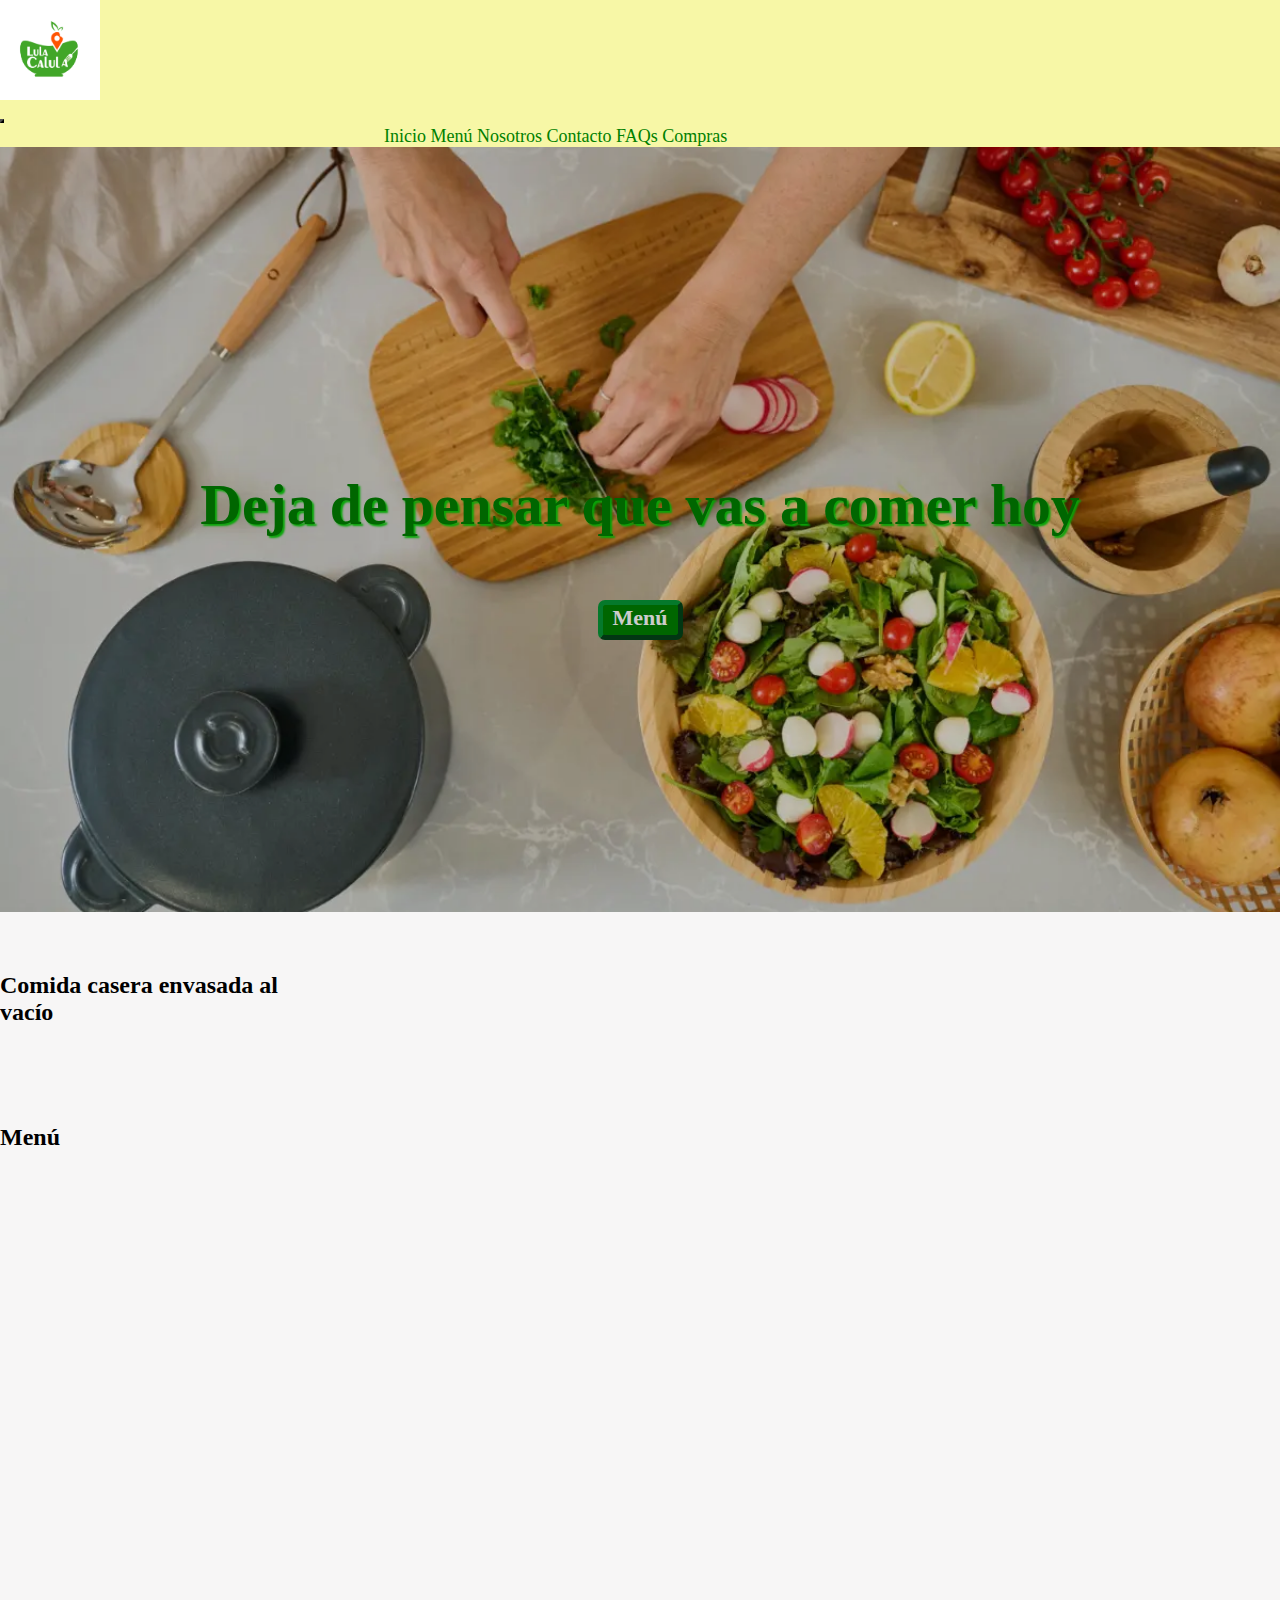
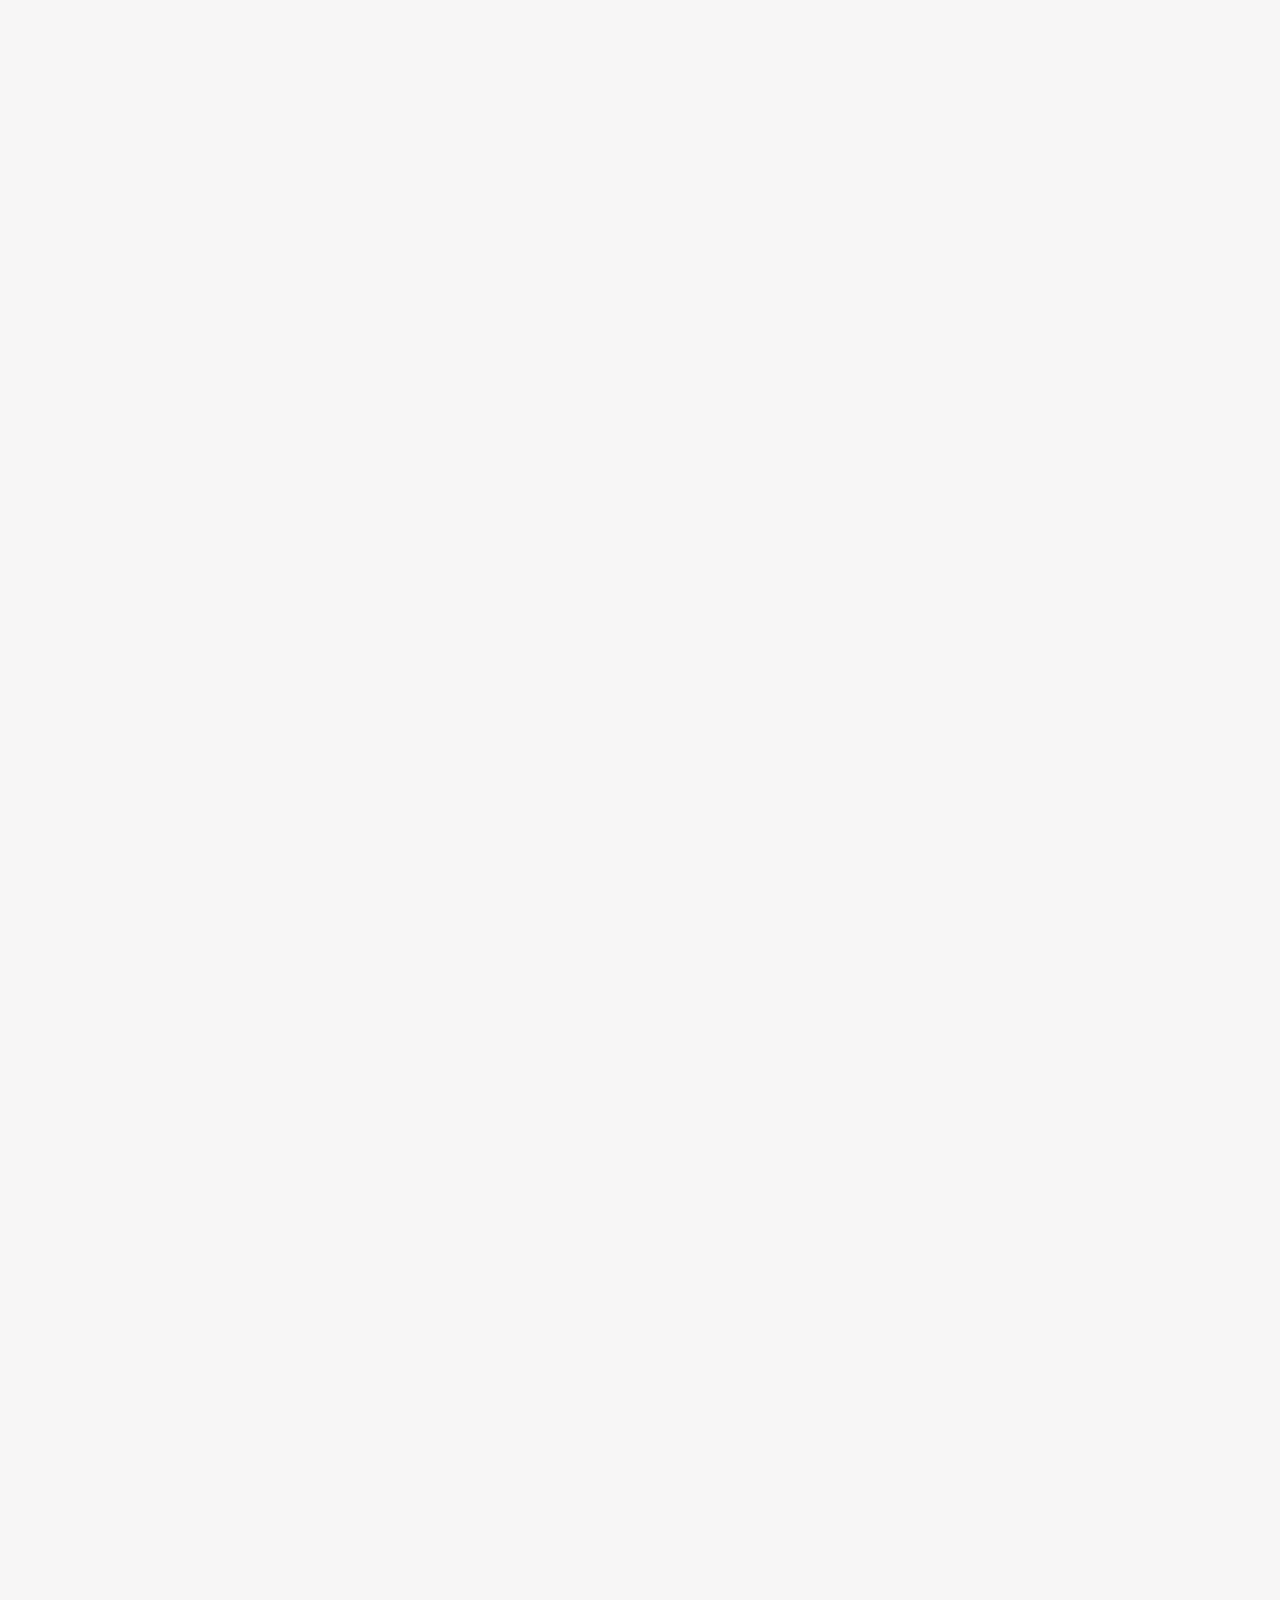
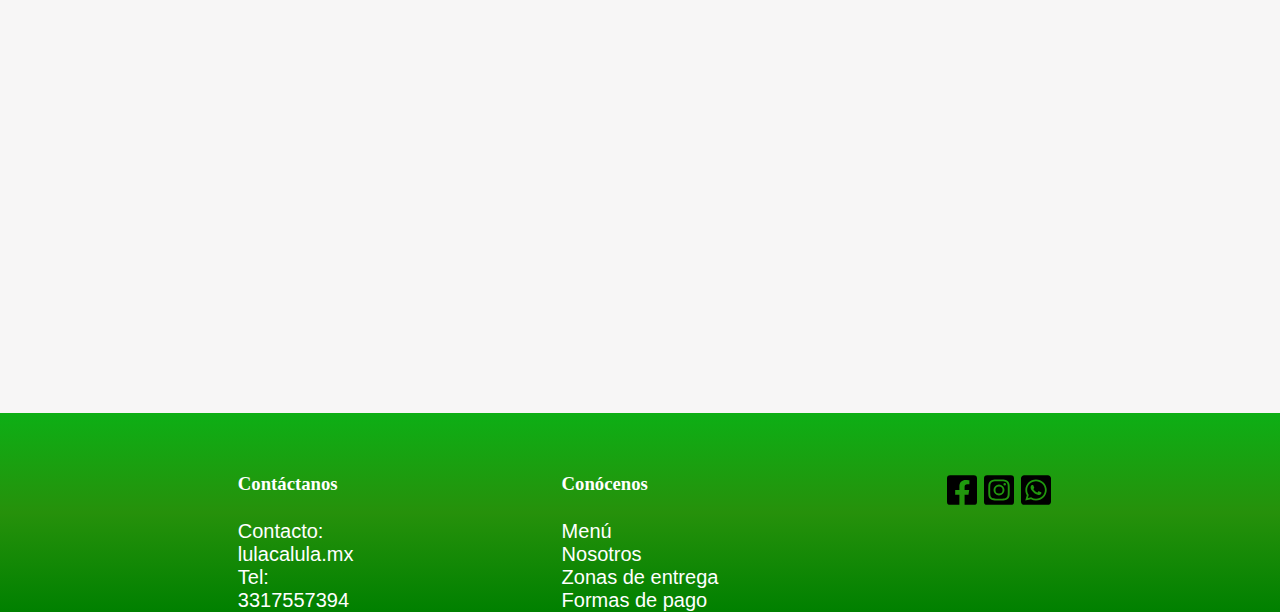
==== commit 2ff10138: "act7" ====
--- a/index.html
+++ b/index.html
@@ -5,7 +5,6 @@
     <meta name="viewport" content="width=device-width, initial-scale=1">
     <meta name="description" content="Contamos con comida casera envasada al vacío. Escoge entre nuestra variedad de platillos con entrega a domicilio y deja de pensar en que vas a comer hoy">
     <meta name="keywords" content="comida, menu, platillos, guisos, comida a domicilio, planes de alimentacion, comida vegetariana">
-    <meta property="og:image" content="./assets/imagene/logo-lulacalula">
     <!--linkeo Bootstrap-->
     <link href="https://cdn.jsdelivr.net/npm/bootstrap@5.3.0/dist/css/bootstrap.min.css" rel="stylesheet" integrity="sha384-9ndCyUaIbzAi2FUVXJi0CjmCapSmO7SnpJef0486qhLnuZ2cdeRhO02iuK6FUUVM" crossorigin="anonymous">
     <!--linkeo animaciones-->
@@ -19,8 +18,9 @@
   <body>
     <header class="">
         <nav class="navbar navbar-expand-lg">
-            <div class="container-fluid navbar">
-                <img class="img-logo" src="../assets/imagenes/logo-lulacalula.png" alt="logo" /><a href="#"></a><!--Conseguir vector-->
+            <div class="logo">
+              <a href="#"><img class="img-logo" src="./assets/imagenes/logo-lulacalula.png" alt="logo" /></a><!--Conseguir vector-->
+            </div>    
             <button class="navbar-toggler navbar" type="button" data-bs-toggle="collapse" data-bs-target="#navbarNavAltMarkup" aria-controls="navbarNavAltMarkup" aria-expanded="false" aria-label="Toggle navigation">
                 <span class="navbar-toggler-icon"></span>
             </button>
@@ -38,28 +38,30 @@
         </nav>
     </header> 
     <main> 
+      <section class="banner">  
         <div class="hero d-flex justify-content-center align-items-center" data-aos="fade-up"
-        data-aos-anchor-placement="top-bottom">
-        <h1 class="slogan text-center word-wrap animate__animated animate__fadeInDown">Deja de pensar que vas a comer hoy</h1>
-        <h2 id="boton-menu">Menú</h2>
+          data-aos-anchor-placement="top-bottom">
+          <h1 class="slogan text-center word-wrap animate__animated animate__fadeInDown">Deja de pensar que vas a comer hoy</h1>
+          <h2 id="boton-menu">Menú</h2>
         </div>
+      </section>
 
         <section class="section-make d-flex container-fluid justify-content-center row">
           <h2 class="text-center text-success animate__animated animate__fadeInDown">Comida casera envasada al vacío</h2>  
           <div class="card card text-center" data-aos="fade-right" style="width: 18rem;">
-                <img src="./assets/imagenes/escoge.png" class="card-img-top" alt="escoge">
+                <img src="./assets/imagenes/escoge.png" class="card-img-top img-index" alt="escoge">
                 <div class="card-body col-md-12"> 
                   <p class="card-text fw-medium">Escoge entre nuestra variedad de platillos</p>
                 </div>
               </div>
             <div class="card card text-center" data-aos="flip-up" style="width: 18rem;">
-                <img src="./assets/imagenes/guarda.png" class="card-img-top" alt="Guarda">
+                <img src="./assets/imagenes/guarda.png" class="card-img-top img-index" alt="Guarda">
                 <div class="card-body col-md-12">
                   <p class="card-text fw-medium">Guarda en tu refrigerador o congelador</p>
                 </div>
               </div>
             <div class="card card text-center" data-aos="fade-right" style="width: 18rem;">
-                <img src="./assets/imagenes/calienta-sirve.png" class="card-img-top" alt="calienta">
+                <img src="./assets/imagenes/calienta-sirve.png" class="card-img-top img-index" alt="calienta">
                 <div class="card-body col-md-12">
                   <p class="card-text fw-medium">Calienta a baño María o deja descogelar y cocina sobre una sartén. Listo ahora puedes disfrutar tu comida!</p>
                 </div>
--- a/css/style.css
+++ b/css/style.css
@@ -21,19 +21,21 @@
 footer {
   background-color: green;
   width: 100%;
-  height: 300px;
+  height: auto;
   margin-top: 100px;
   background-image: linear-gradient(rgb(13, 175, 21), rgb(38, 145, 11), green);
 }
 footer .pie {
   display: flex;
   width: 100%;
+  height: auto;
   justify-content: space-evenly;
   align-items: flex-start;
   padding-top: 60px;
 }
 footer .contact {
   width: 150px;
+  padding-left: 2rem;
 }
 footer .nav-footer {
   width: 150px;
@@ -56,6 +58,15 @@
   font-family: "Gill Sans", "Gill Sans MT", Calibri, "Trebuchet MS", sans-serif;
 }
 
+/*sistema responsive*/
+@media (max-width: 768px) {
+  .pie {
+    flex-direction: column;
+    width: 100%;
+    padding: 0px 33%;
+    gap: 25px;
+  }
+}
 /*Footer*/
 /* header/barra de navegación */
 .navbar {
@@ -66,6 +77,10 @@
   width: 100px;
   height: 100px;
   cursor: pointer;
+}
+
+.navbar-nav {
+  margin-left: 30% !important;
 }
 
 /*Header*/
@@ -155,29 +170,36 @@
 
 /*Banner*/
 .hero {
-  /*display: flex;
+  display: flex;
   align-items: center;
   justify-content: center;
   text-align: center;
-  flex-direction: column; posicionamiento
-  linear-gradient(
-    0deg,
-    rgb(0, 0, 5),
-    rgb(0, 0,0),
-  )       No funciona el filtro para el banner */
+  flex-direction: column; /*posicionamiento
+/*linear-gradient(
+  0deg,
+  rgb(0, 0, 5),
+  rgb(0, 0,0),
+)       No funciona el filtro para el banner */
   height: 90vh;
   background-image: url("../assets/imagenes/mesa-comida.webp");
   background-repeat: no-repeat;
   background-size: cover;
   background-position: center center;
+  filter: brightness(80%);
+  transition: all 0.2s ease-in-out;
+  height: 85vh;
+  animation: banner 18s infinite linear;
 }
 .hero .slogan {
-  font-size: 2.7em;
-  width: 800px;
+  font-size: 4.5vw;
+  width: 75%;
+  color: green;
+  text-shadow: 2px 2px 2px rgb(9, 206, 9);
+  margin-bottom: 50px;
 }
 .hero #boton-menu {
   position: absolute;
-  margin-top: 150px;
+  margin-top: 180px;
   background-color: green;
   color: white;
   font-size: 22px;
@@ -190,12 +212,26 @@
   box-shadow: inset;
 }
 
-div h1 {
-  color: green;
-  text-shadow: 2px 2px 2px rgb(9, 206, 9);
-  margin-bottom: 50px;
-}
-
+@keyframes banner {
+  0% {
+    background-image: url("../assets/imagenes/mesa-comida.webp");
+  }
+  33% {
+    background-image: url("../assets/imagenes/mesa-comida.webp");
+  }
+  34% {
+    background-image: url("../assets/imagenes/mesa-blanca-bolsa.jpg");
+  }
+  66% {
+    background-image: url("../assets/imagenes/mesa-blanca-bolsa.jpg");
+  }
+  67% {
+    background-image: url("../assets/imagenes/mesa-madera-plato.jpg");
+  }
+  100% {
+    background-image: url("../assets/imagenes/mesa-madera-plato.jpg");
+  }
+}
 #boton-menu:hover { /*para usar en imagenes trancition sobre*/
   box-shadow: 10px 10px rgba(0, 0, 0, 0.3);
 }
@@ -214,12 +250,12 @@
   gap: 50px;
 }
 .section-menu .text-card {
-  font-size: 2vw; /*Texto responsive*/
+  font-size: 1.7vw; /*Texto responsive*/
 }
 .section-menu .img-menu {
   cursor: pointer;
   box-shadow: 5px 5px 10px;
-  border-radius: 40px;
+  border-radius: 20px;
 }
 
 /*Página menú*/
@@ -244,14 +280,14 @@
   transform: scale(1.5, 1.5);
 }
 
-/*Página contacto falta hacer responsive*/
+/*Página contacto*/
 .sec-contacto {
   justify-content: space-evenly;
   align-items: center;
   margin-top: 30px;
 }
 .sec-contacto .contenido-contacto {
-  width: 500px;
+  width: 23rem;
   border: 1px solid grey;
   padding: 8px;
   border-radius: 7px;
@@ -265,19 +301,26 @@
   color: white;
 }
 
-/*sistema responsive no funciona del todo*/
-@media only screen and (max-width: 768px) {
+.video-contacto {
+  width: 350px;
+}
+
+/*sistema responsive*/
+@media (max-width: 768px) {
   .sec-contacto {
     flex-direction: column;
-    justify-content: space-around;
+    align-items: center;
+    width: 100%;
     height: 100vh;
   }
   .contenido-contacto {
-    width: 80%;
-    margin: auto;
+    width: 70%;
+    height: auto;
     order: -2;
   }
   .video-contacto {
+    width: 70%;
+    height: auto;
     order: -1;
   }
 }
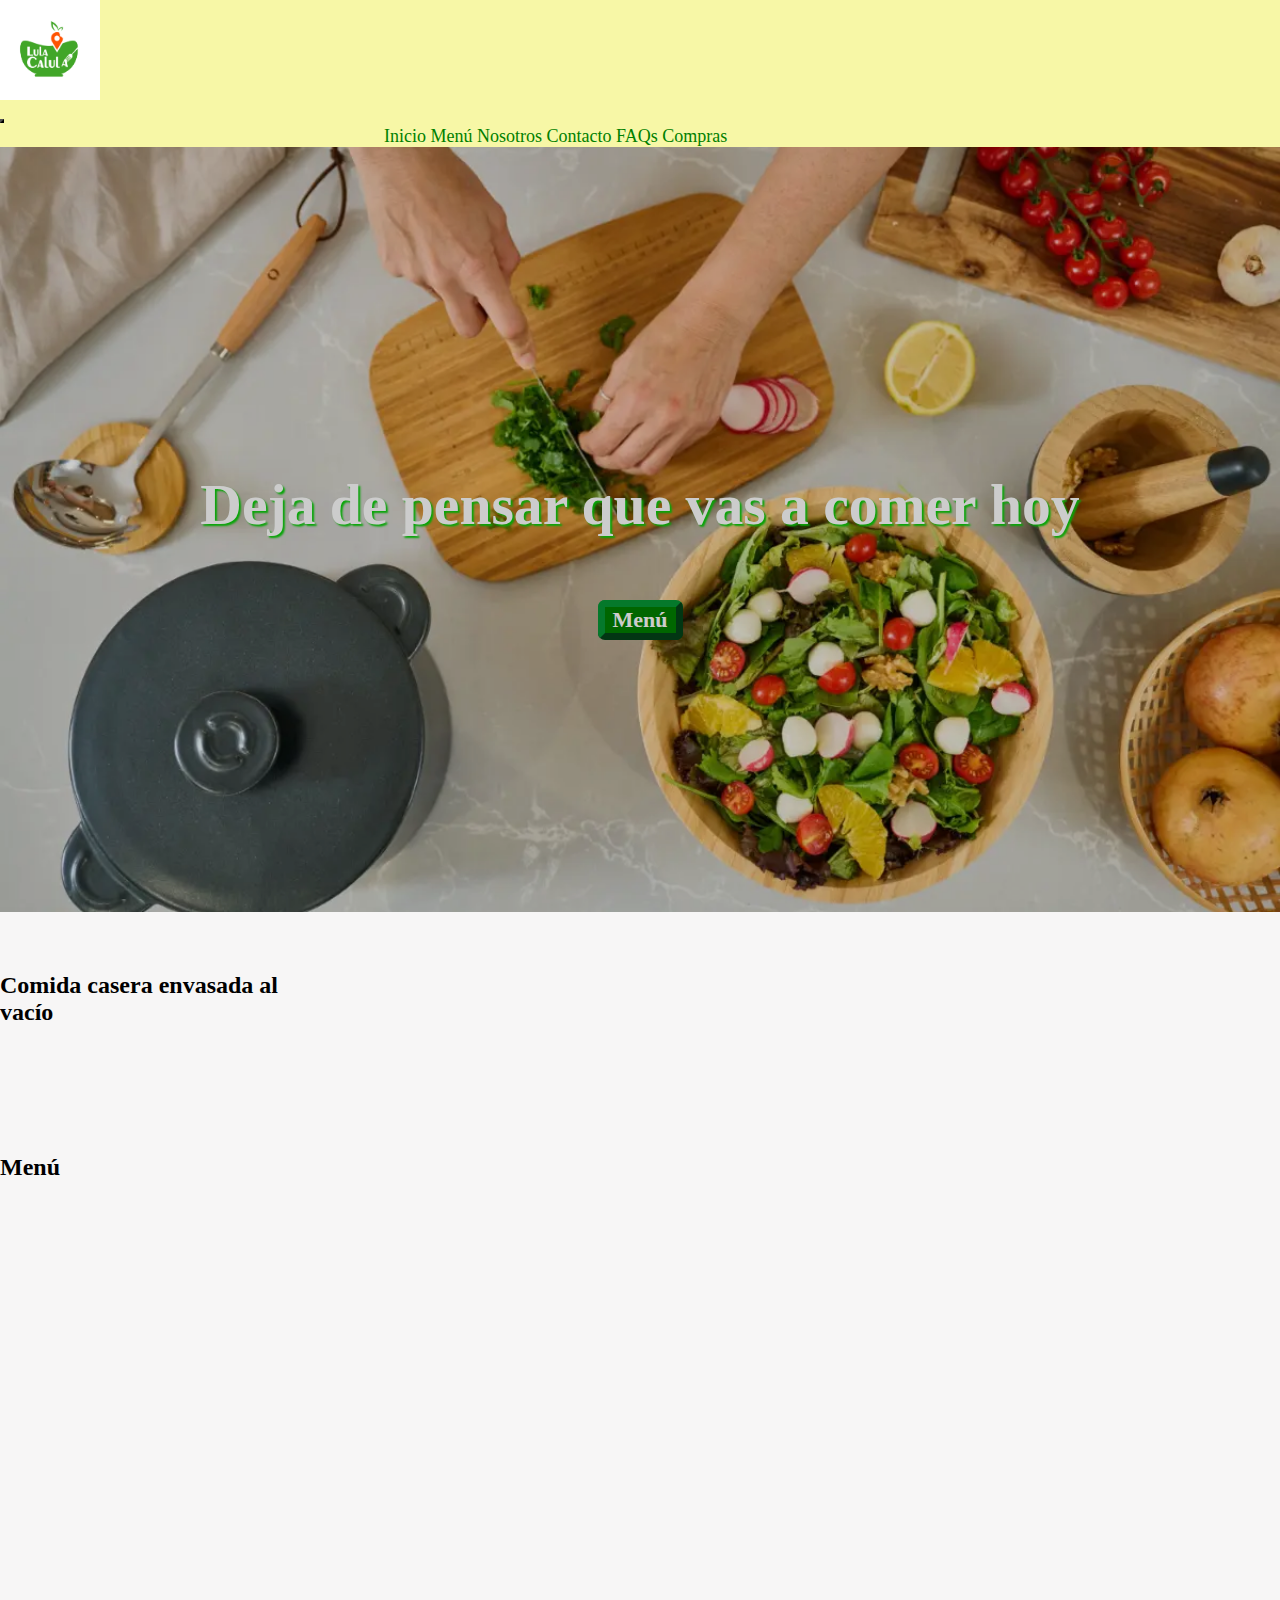
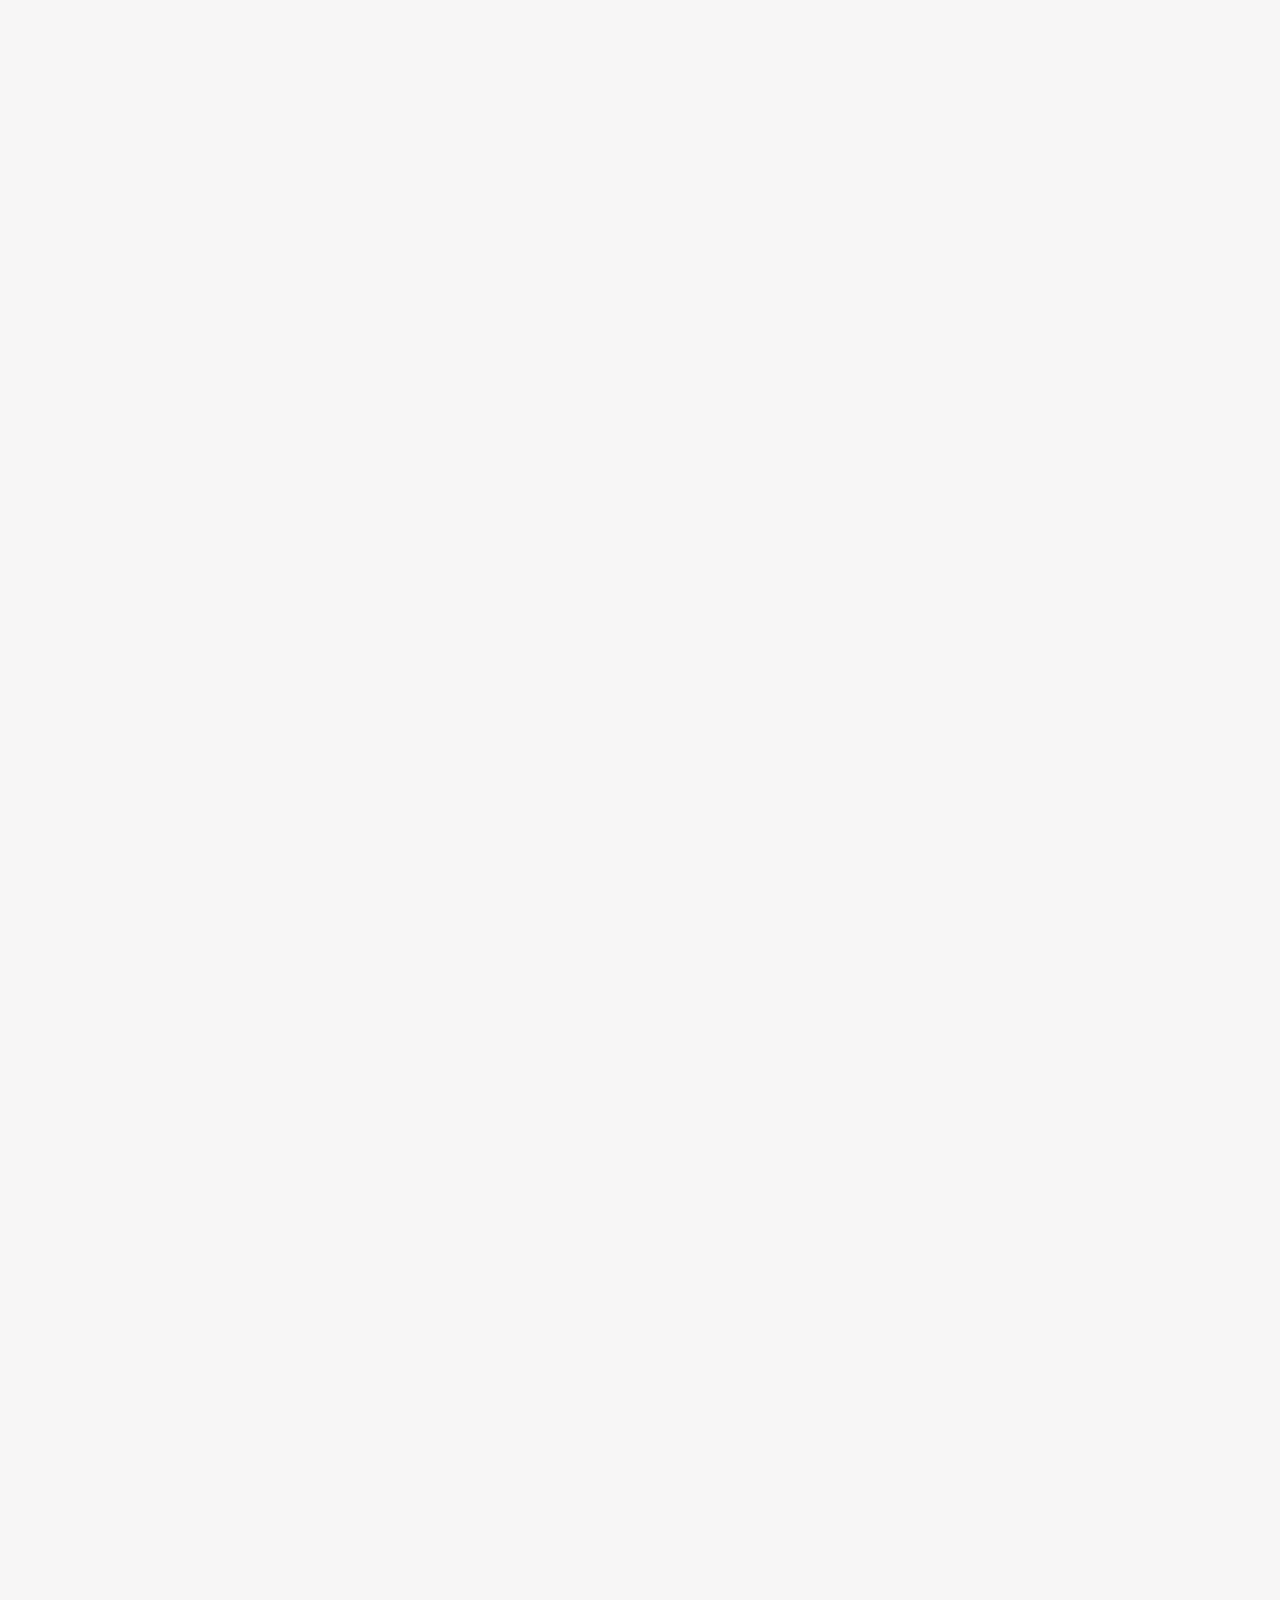
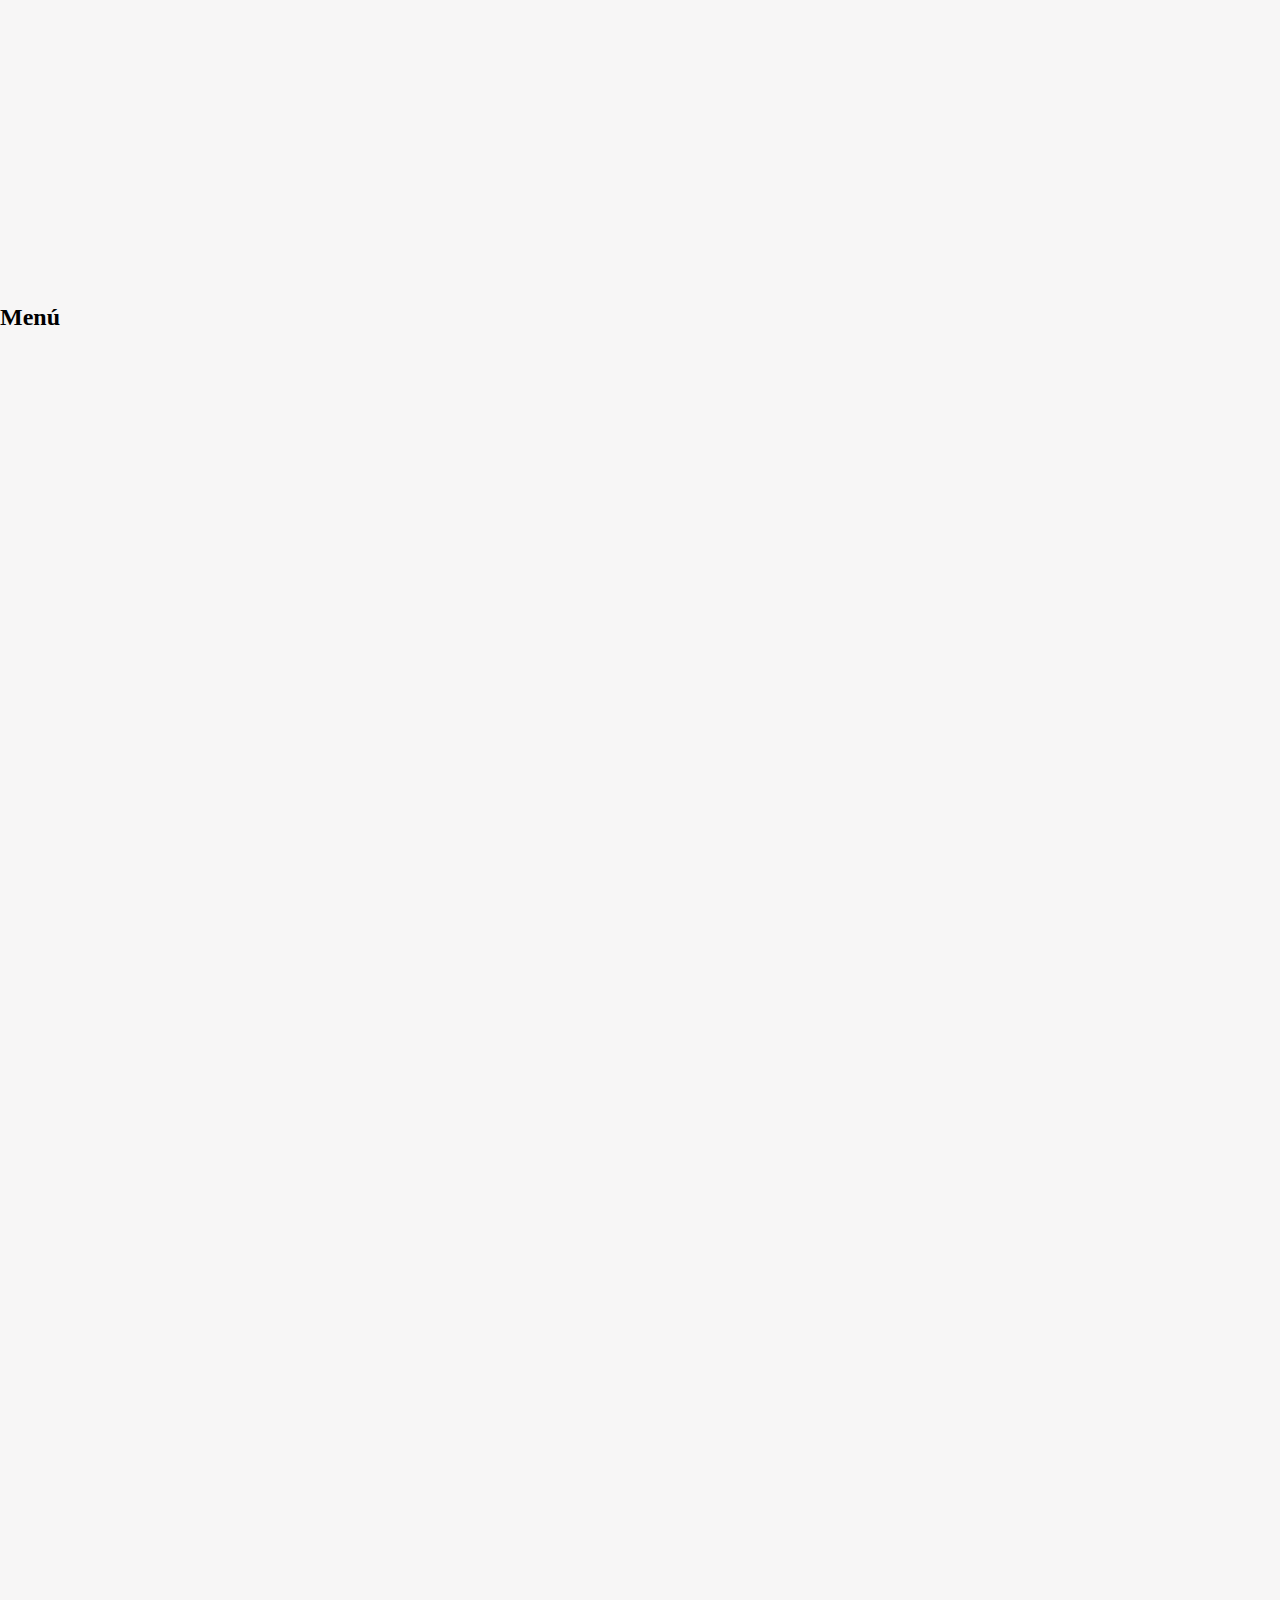
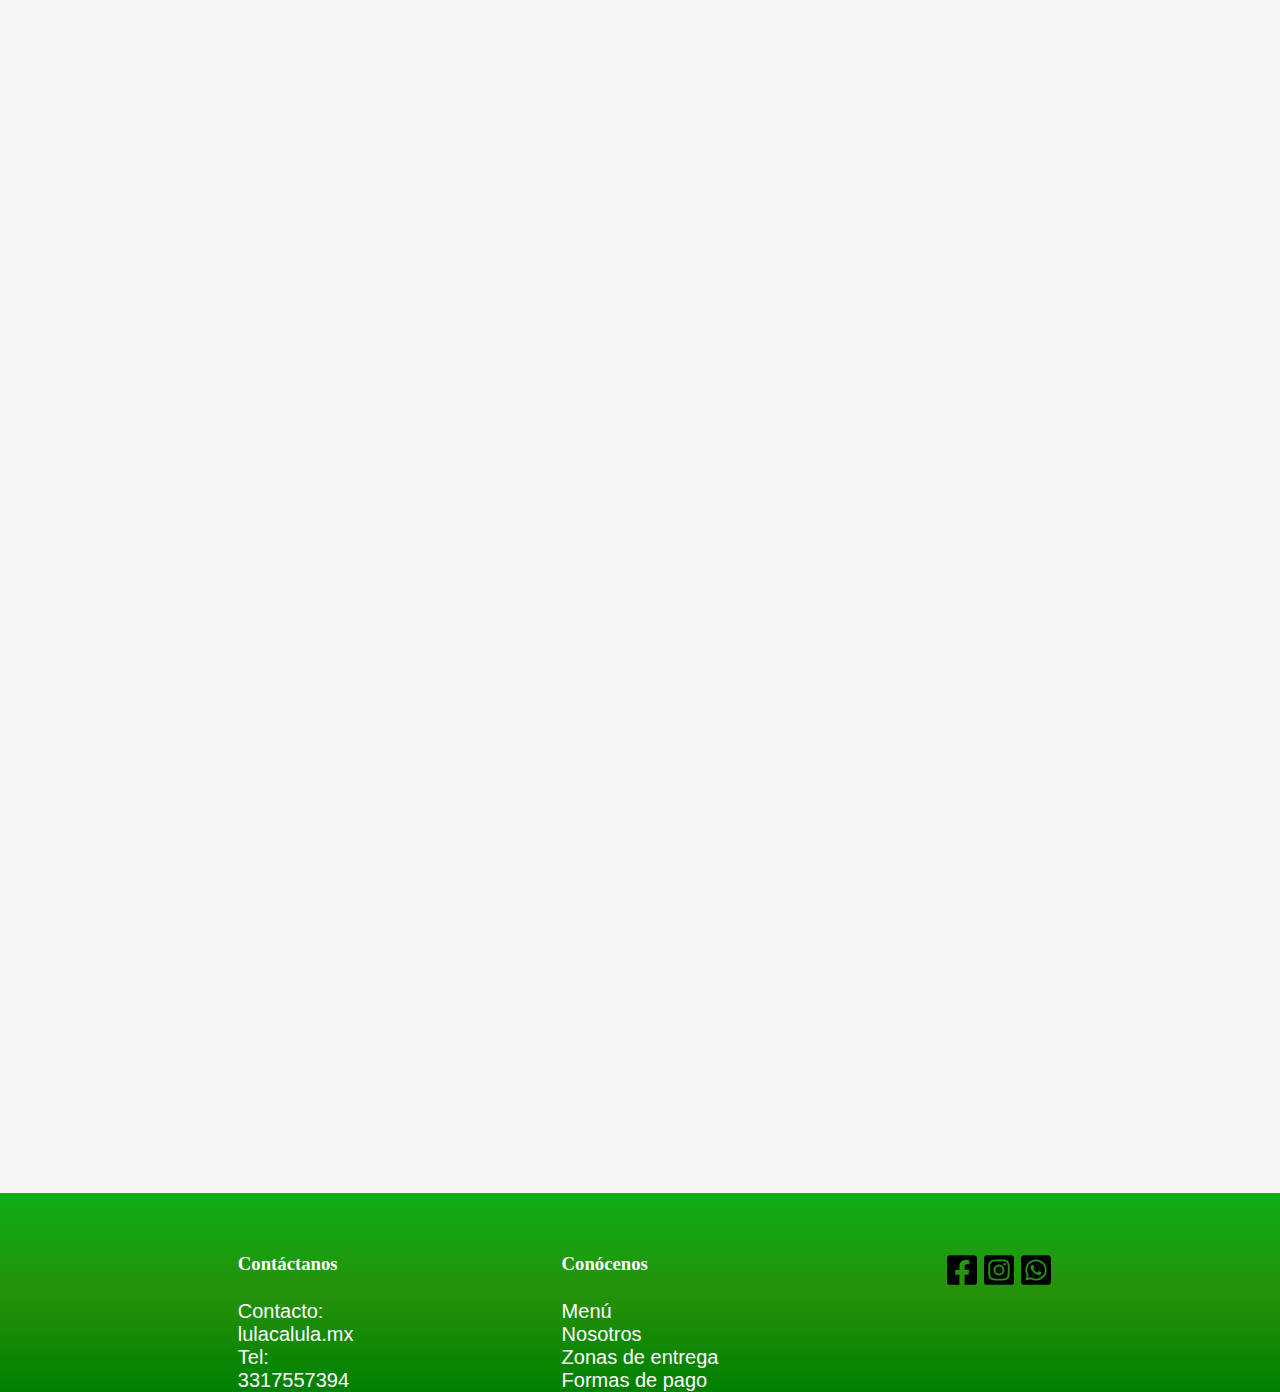
==== commit ec71b197: "act8" ====
--- a/index.html
+++ b/index.html
@@ -46,7 +46,7 @@
         </div>
       </section>
 
-        <section class="section-make d-flex container-fluid justify-content-center row">
+      <section class="section-make d-flex container-fluid justify-content-center row">
           <h2 class="text-center text-success animate__animated animate__fadeInDown">Comida casera envasada al vacío</h2>  
           <div class="card card text-center" data-aos="fade-right" style="width: 18rem;">
                 <img src="./assets/imagenes/escoge.png" class="card-img-top img-index" alt="escoge">
@@ -66,10 +66,35 @@
                   <p class="card-text fw-medium">Calienta a baño María o deja descogelar y cocina sobre una sartén. Listo ahora puedes disfrutar tu comida!</p>
                 </div>
               </div>
-        </section>
+      </section>
+
+      <section class="section-menu d-flex container-fluid justify-content-center row">
+        <h2 class="text-center text-success animate__animated animate__fadeInDown">Menú</h2>  
+        <div class="card card text-center border-white" data-aos="zoom-in" style="width: 18rem;">
+              <img src="./assets/imagenes/guisos-portada.png" class="card-img-top img-menu" alt="escoge">
+              <div class="card-body col-md-12"> 
+                <h3 class="card-text fw-medium">Guisos</h3>
+                <button type="button" class="btn btn-success">Ver más</button>
+              </div>
+            </div>
+          <div class="card card text-center border-white" data-aos="zoom-in" style="width: 18rem;">
+              <img src="./assets/imagenes/guarinciones-portada.png" class="card-img-top img-menu" alt="Guarda">
+              <div class="card-body col-md-12">
+                <h3 class="card-text fw-medium">Guarniciones</h3>
+                <button type="button" class="btn btn-success">Ver más</button>
+              </div>
+            </div>
+          <div class="card card text-center border-white" data-aos="zoom-in" style="width: 18rem;">
+              <img src="./assets/imagenes/vegetariano-portada.png" class="card-img-top img-menu" alt="calienta">
+              <div class="card-body col-md-12">
+                <h3 class="card-text fw-medium">Vegetariano</h3>
+                <button type="button" class="btn btn-success">Ver más</button>
+              </div>
+            </div>
+    </section>
         
-        <h2 class="text-center text-success animate__animated animate__fadeInDown">Menú</h2> 
-        <section class="section-menu d-flex justify-content-center container" data-aos="zoom-in">
+      <h2 class="text-center text-success animate__animated animate__fadeInDown">Menú</h2> 
+      <section class="section-menu d-flex justify-content-center container" data-aos="zoom-in">
                 <div class="card card text-center border-white" style="width: 18rem;">
                 <img src="./assets/imagenes/guisos-portada.png" class="card-img-top img-menu" alt="Guisos">
                 <div class="card-body">
@@ -91,7 +116,7 @@
                   <button type="button" class="btn btn-success">Ver más</button>
                 </div>
               </div>
-        </section>
+      </section>
     </main> 
     <footer class="">
         <div class="pie">
--- a/css/style.css
+++ b/css/style.css
@@ -62,8 +62,9 @@
 @media (max-width: 768px) {
   .pie {
     flex-direction: column;
+    align-items: center;
     width: 100%;
-    padding: 0px 33%;
+    padding-left: 15%;
     gap: 25px;
   }
 }
@@ -193,7 +194,7 @@
 .hero .slogan {
   font-size: 4.5vw;
   width: 75%;
-  color: green;
+  color: white;
   text-shadow: 2px 2px 2px rgb(9, 206, 9);
   margin-bottom: 50px;
 }
@@ -205,7 +206,7 @@
   font-size: 22px;
   width: 85px;
   height: 40px;
-  border: 5px rgb(6, 151, 54) outset;
+  border: 7px rgb(6, 151, 54) outset;
   border-radius: 7px;
   text-align: center;
   cursor: pointer;
@@ -226,10 +227,10 @@
     background-image: url("../assets/imagenes/mesa-blanca-bolsa.jpg");
   }
   67% {
-    background-image: url("../assets/imagenes/mesa-madera-plato.jpg");
+    background-image: url("../assets/imagenes/mesa-madera-pasta.jpg");
   }
   100% {
-    background-image: url("../assets/imagenes/mesa-madera-plato.jpg");
+    background-image: url("../assets/imagenes/mesa-madera-pasta.jpg");
   }
 }
 #boton-menu:hover { /*para usar en imagenes trancition sobre*/
@@ -247,7 +248,7 @@
 /*sección 2 Index*/
 .section-menu {
   margin-top: 30px;
-  gap: 50px;
+  gap: 85px;
 }
 .section-menu .text-card {
   font-size: 1.7vw; /*Texto responsive*/
@@ -287,7 +288,7 @@
   margin-top: 30px;
 }
 .sec-contacto .contenido-contacto {
-  width: 23rem;
+  width: 21rem;
   border: 1px solid grey;
   padding: 8px;
   border-radius: 7px;
@@ -314,7 +315,7 @@
     height: 100vh;
   }
   .contenido-contacto {
-    width: 70%;
+    width: 40%;
     height: auto;
     order: -2;
   }
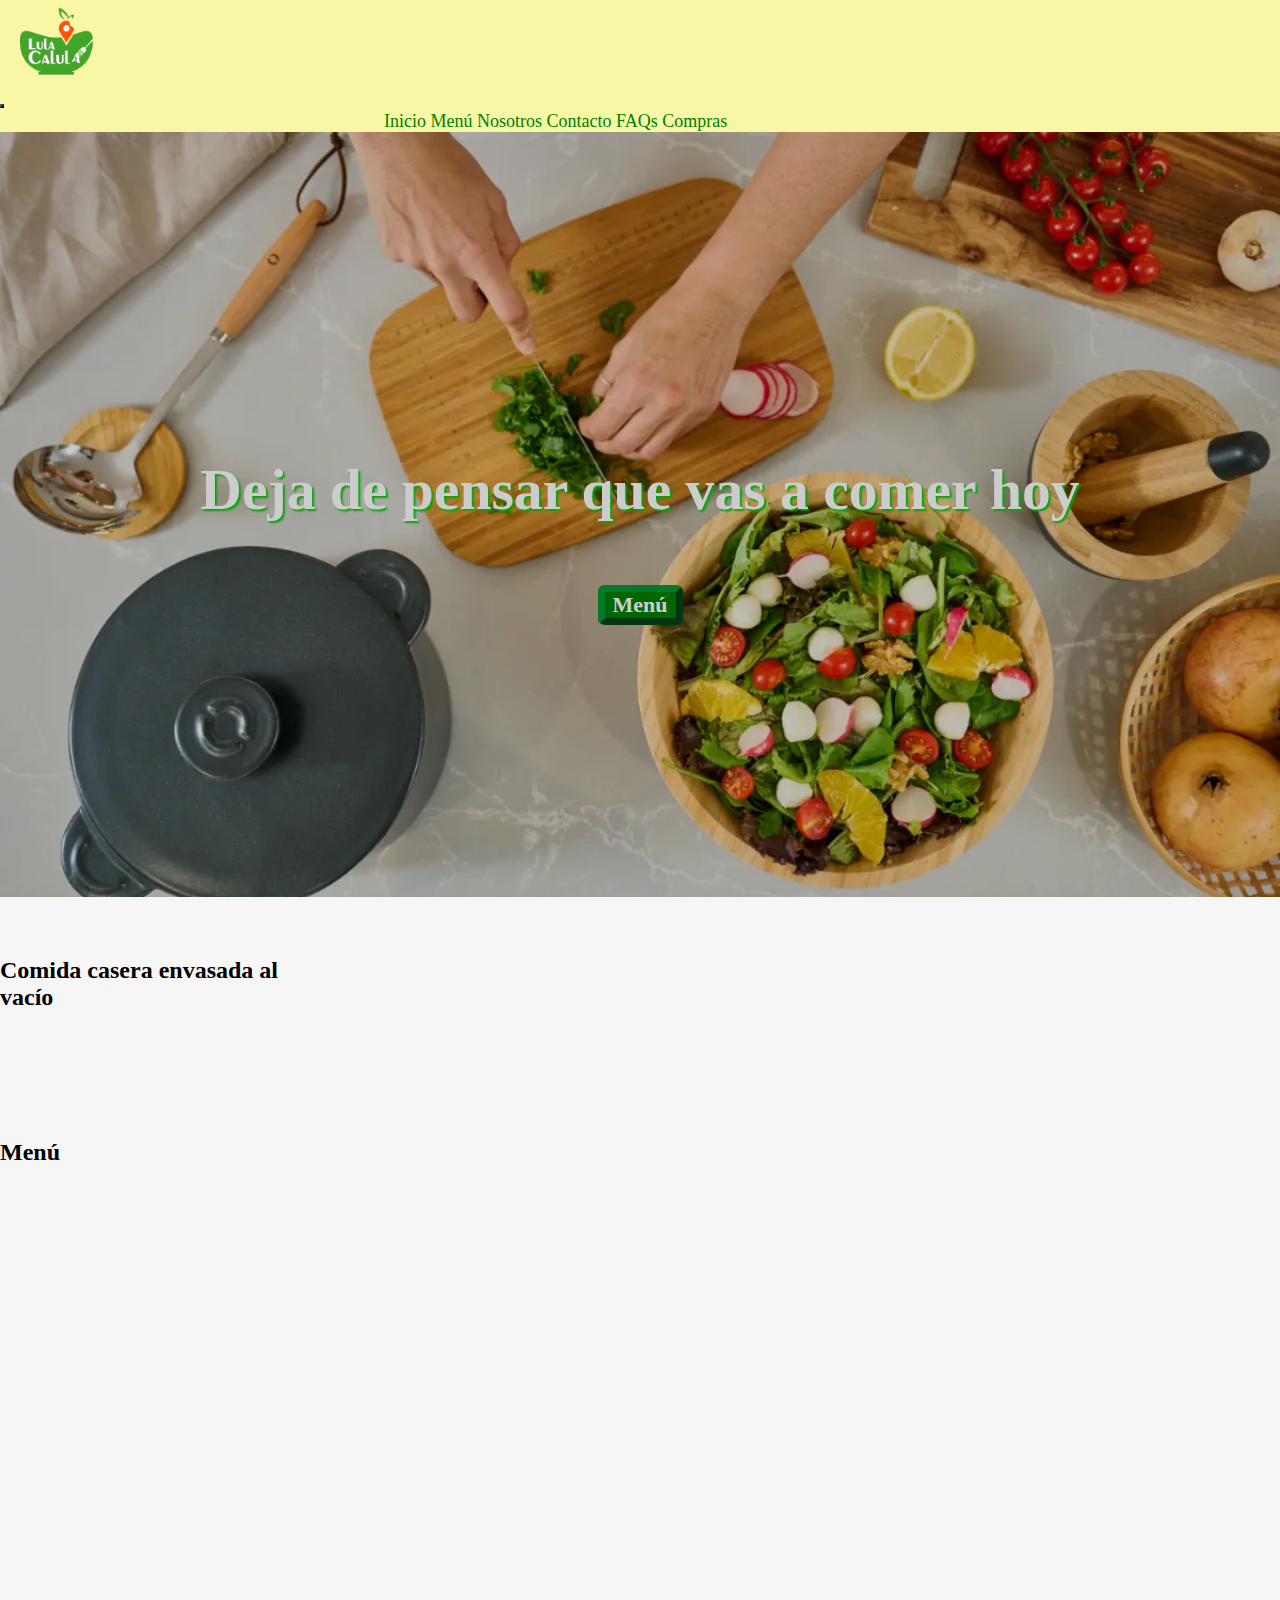
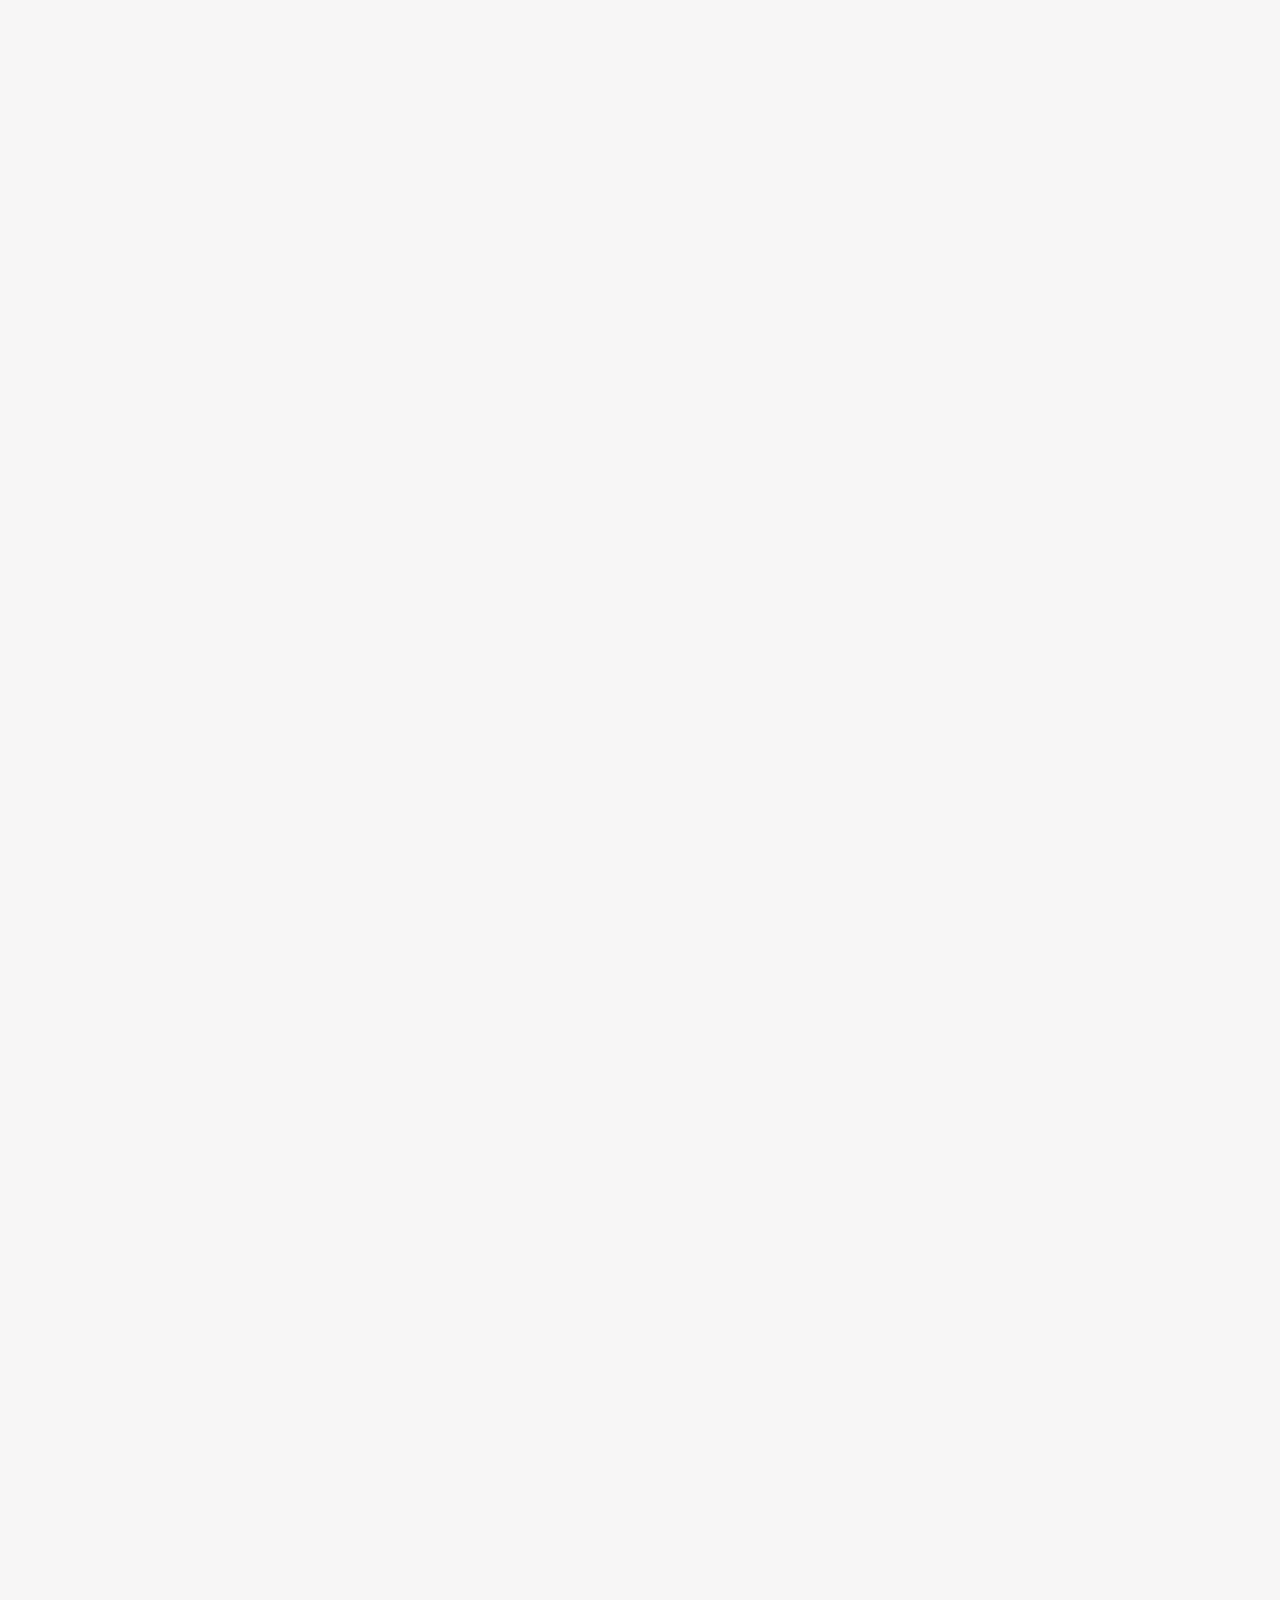
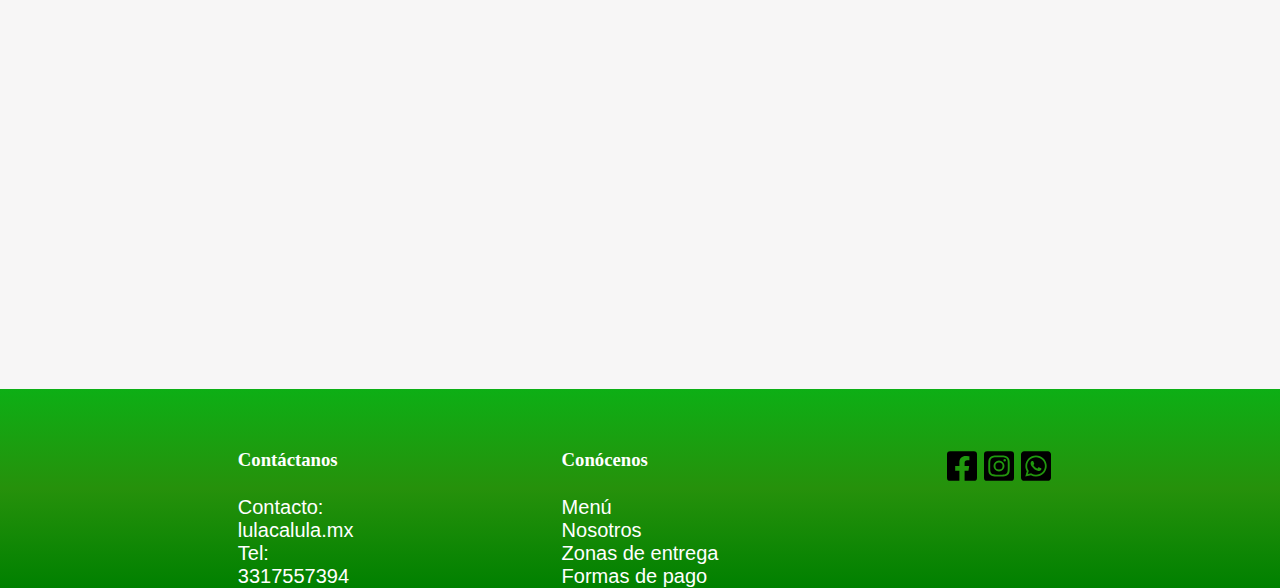
==== commit 6c3be20a: "act10" ====
--- a/index.html
+++ b/index.html
@@ -19,7 +19,7 @@
     <header class="">
         <nav class="navbar navbar-expand-lg">
             <div class="logo">
-              <a href="#"><img class="img-logo" src="./assets/imagenes/logo-lulacalula.png" alt="logo" /></a><!--Conseguir vector-->
+              <a href="#"><img class="img-logo" src="./assets/imagenes/logo-lulacalula.svg" alt="logo" /></a><!--Conseguir vector-->
             </div>    
             <button class="navbar-toggler navbar" type="button" data-bs-toggle="collapse" data-bs-target="#navbarNavAltMarkup" aria-controls="navbarNavAltMarkup" aria-expanded="false" aria-label="Toggle navigation">
                 <span class="navbar-toggler-icon"></span>
@@ -47,15 +47,15 @@
       </section>
 
       <section class="section-make d-flex container-fluid justify-content-center row">
-          <h2 class="text-center text-success animate__animated animate__fadeInDown">Comida casera envasada al vacío</h2>  
-          <div class="card card text-center" data-aos="fade-right" style="width: 18rem;">
-                <img src="./assets/imagenes/escoge.png" class="card-img-top img-index" alt="escoge">
-                <div class="card-body col-md-12"> 
-                  <p class="card-text fw-medium">Escoge entre nuestra variedad de platillos</p>
-                </div>
-              </div>
-            <div class="card card text-center" data-aos="flip-up" style="width: 18rem;">
-                <img src="./assets/imagenes/guarda.png" class="card-img-top img-index" alt="Guarda">
+        <h2 class="text-center text-success animate__animated animate__fadeInDown">Comida casera envasada al vacío</h2>  
+        <div class="card card text-center" data-aos="fade-right" style="width: 18rem;">
+          <img src="./assets/imagenes/escoge.png" class="card-img-top img-index" alt="escoge">
+        <div class="card-body col-md-12"> 
+          <p class="card-text fw-medium">Escoge entre nuestra variedad de platillos</p>
+        </div>
+        </div>
+        <div class="card card text-center" data-aos="flip-up" style="width: 18rem;">
+          <img src="./assets/imagenes/guarda.png" class="card-img-top img-index" alt="Guarda">
                 <div class="card-body col-md-12">
                   <p class="card-text fw-medium">Guarda en tu refrigerador o congelador</p>
                 </div>
@@ -70,13 +70,13 @@
 
       <section class="section-menu d-flex container-fluid justify-content-center row">
         <h2 class="text-center text-success animate__animated animate__fadeInDown">Menú</h2>  
-        <div class="card card text-center border-white" data-aos="zoom-in" style="width: 18rem;">
+          <div class="card card text-center border-white" data-aos="zoom-in" style="width: 18rem;">
               <img src="./assets/imagenes/guisos-portada.png" class="card-img-top img-menu" alt="escoge">
               <div class="card-body col-md-12"> 
                 <h3 class="card-text fw-medium">Guisos</h3>
                 <button type="button" class="btn btn-success">Ver más</button>
               </div>
-            </div>
+          </div>
           <div class="card card text-center border-white" data-aos="zoom-in" style="width: 18rem;">
               <img src="./assets/imagenes/guarinciones-portada.png" class="card-img-top img-menu" alt="Guarda">
               <div class="card-body col-md-12">
@@ -91,32 +91,8 @@
                 <button type="button" class="btn btn-success">Ver más</button>
               </div>
             </div>
-    </section>
+      </section>
         
-      <h2 class="text-center text-success animate__animated animate__fadeInDown">Menú</h2> 
-      <section class="section-menu d-flex justify-content-center container" data-aos="zoom-in">
-                <div class="card card text-center border-white" style="width: 18rem;">
-                <img src="./assets/imagenes/guisos-portada.png" class="card-img-top img-menu" alt="Guisos">
-                <div class="card-body">
-                  <h2 class="card-text text-card">Guisos</h2>
-                  <button type="button" class="btn btn-success">Ver más</button>
-                </div>
-              </div>
-            <div class="card card text-center border-white" style="width: 18rem;">
-                <img src="./assets/imagenes/guarinciones-portada.png" class="card-img-top img-menu" alt="Guarniciones">
-                <div class="card-body">
-                  <h2 class="card-text text-card">Guarniciones</h2>
-                  <button type="button" class="btn btn-success">Ver más</button>
-                </div>
-              </div>
-            <div class="card card text-center border-white" style="width: 18rem;">
-                <img src="./assets/imagenes/vegetariano-portada.png" class="card-img-top img-menu" alt="Vegetariano">
-                <div class="card-body">
-                  <h2 class="card-text text-card">Vegetariano</h2>
-                  <button type="button" class="btn btn-success">Ver más</button>
-                </div>
-              </div>
-      </section>
     </main> 
     <footer class="">
         <div class="pie">
--- a/css/style.css
+++ b/css/style.css
@@ -75,8 +75,9 @@
   font-size: 18px !important;
 }
 .navbar .img-logo {
-  width: 100px;
-  height: 100px;
+  width: 85px;
+  height: 85px;
+  margin-left: 15px;
   cursor: pointer;
 }
 
@@ -135,6 +136,51 @@
   }
 }
 /*Page Nosotros*/
+/*Página contacto*/
+.sec-contacto {
+  justify-content: space-evenly;
+  align-items: center;
+  margin-top: 30px;
+}
+.sec-contacto .contenido-contacto {
+  width: 21rem;
+  border: 1px solid grey;
+  padding: 8px;
+  border-radius: 7px;
+  background-color: rgba(247, 123, 22, 0.877);
+}
+.sec-contacto .contenido-contacto .form-control {
+  border: 1px solid grey;
+}
+.sec-contacto .contenido-contacto .form-style {
+  background-color: rgba(247, 123, 22, 0.877);
+  color: white;
+}
+
+.video-contacto {
+  width: 350px;
+}
+
+/*sistema responsive*/
+@media (max-width: 768px) {
+  .sec-contacto {
+    flex-direction: column;
+    align-items: center;
+    width: 100%;
+    height: 100vh;
+  }
+  .contenido-contacto {
+    width: 40%;
+    height: auto;
+    order: -2;
+  }
+  .video-contacto {
+    width: 70%;
+    height: auto;
+    order: -1;
+  }
+}
+/*Page Contacto*/
 /* selectores */
 /* etiquetas */
 /* .class */
@@ -175,12 +221,7 @@
   align-items: center;
   justify-content: center;
   text-align: center;
-  flex-direction: column; /*posicionamiento
-/*linear-gradient(
-  0deg,
-  rgb(0, 0, 5),
-  rgb(0, 0,0),
-)       No funciona el filtro para el banner */
+  flex-direction: column;
   height: 90vh;
   background-image: url("../assets/imagenes/mesa-comida.webp");
   background-repeat: no-repeat;
@@ -281,50 +322,6 @@
   transform: scale(1.5, 1.5);
 }
 
-/*Página contacto*/
-.sec-contacto {
-  justify-content: space-evenly;
-  align-items: center;
-  margin-top: 30px;
-}
-.sec-contacto .contenido-contacto {
-  width: 21rem;
-  border: 1px solid grey;
-  padding: 8px;
-  border-radius: 7px;
-  background-color: rgba(247, 123, 22, 0.877);
-}
-.sec-contacto .contenido-contacto .form-control {
-  border: 1px solid grey;
-}
-.sec-contacto .contenido-contacto .form-style {
-  background-color: rgba(247, 123, 22, 0.877);
-  color: white;
-}
-
-.video-contacto {
-  width: 350px;
-}
-
-/*sistema responsive*/
-@media (max-width: 768px) {
-  .sec-contacto {
-    flex-direction: column;
-    align-items: center;
-    width: 100%;
-    height: 100vh;
-  }
-  .contenido-contacto {
-    width: 40%;
-    height: auto;
-    order: -2;
-  }
-  .video-contacto {
-    width: 70%;
-    height: auto;
-    order: -1;
-  }
-}
 /*FAQs*/
 .container-faqs {
   margin-top: 30px;
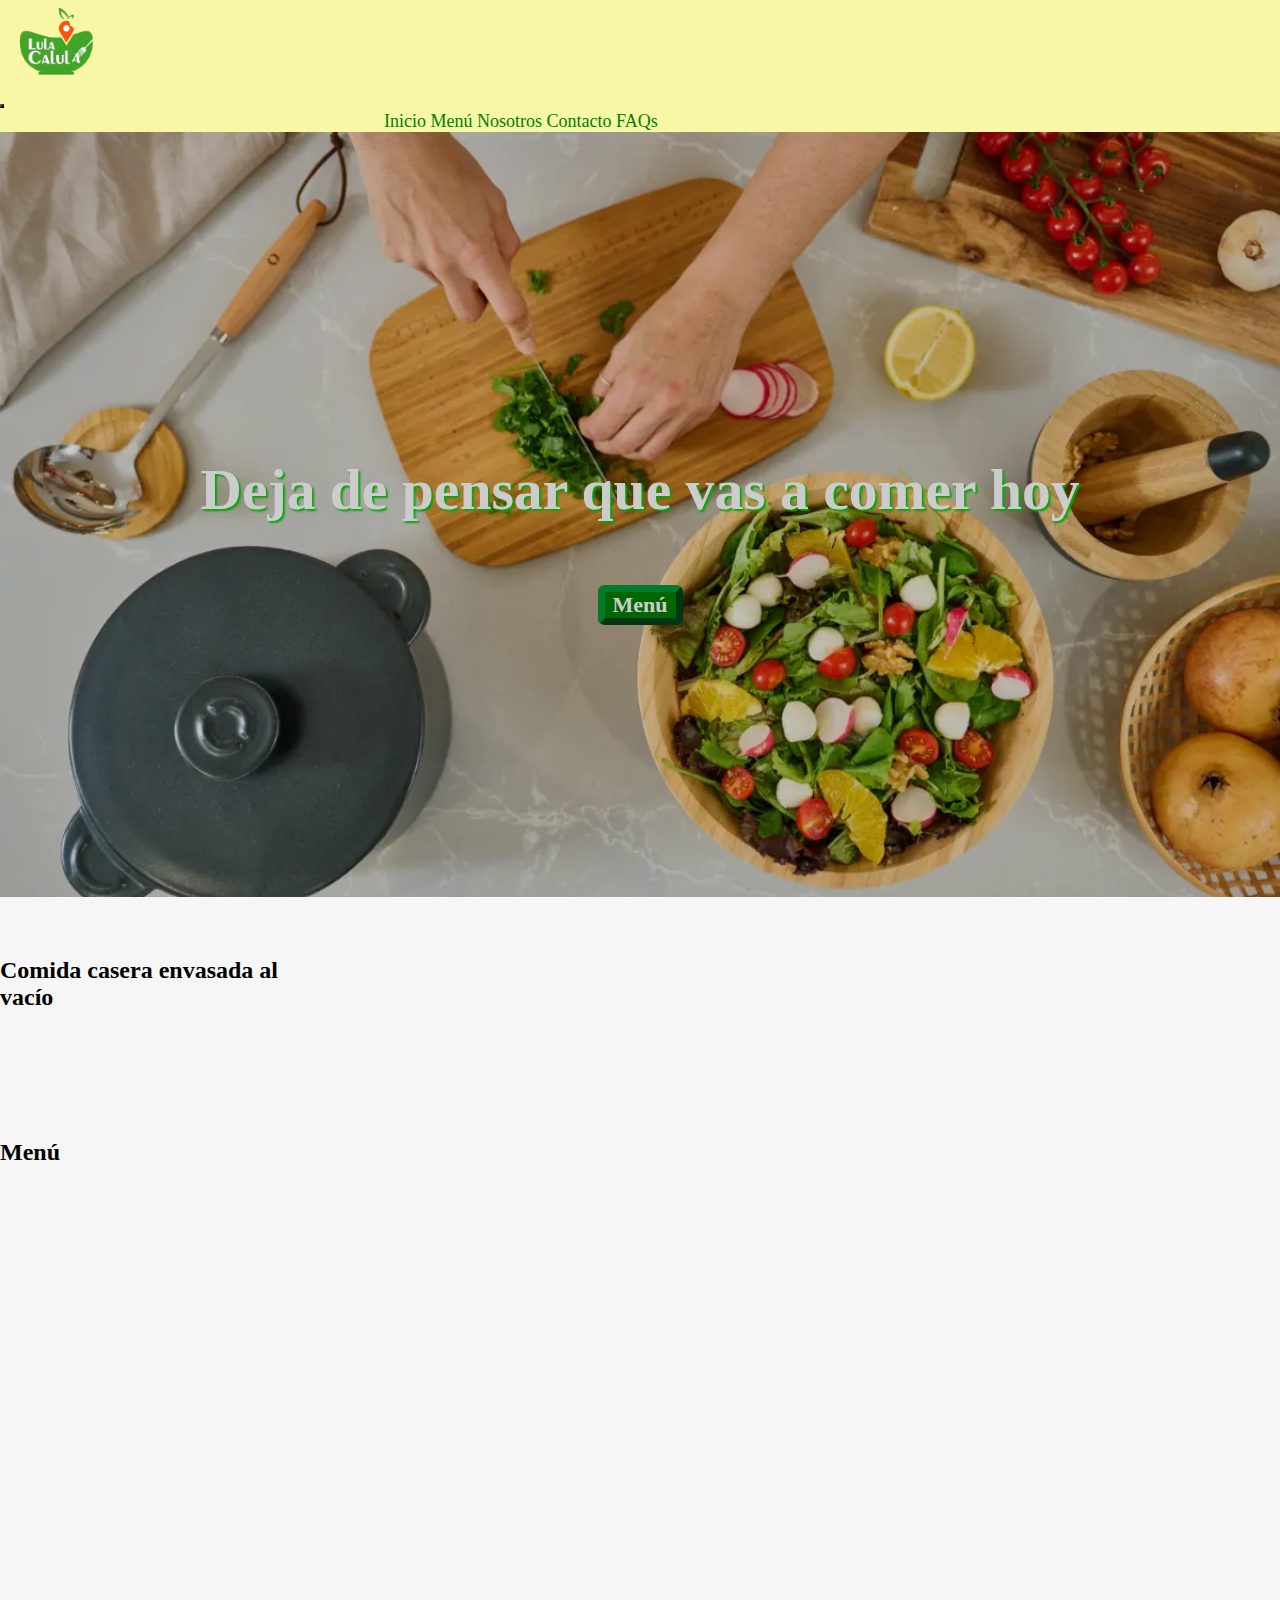
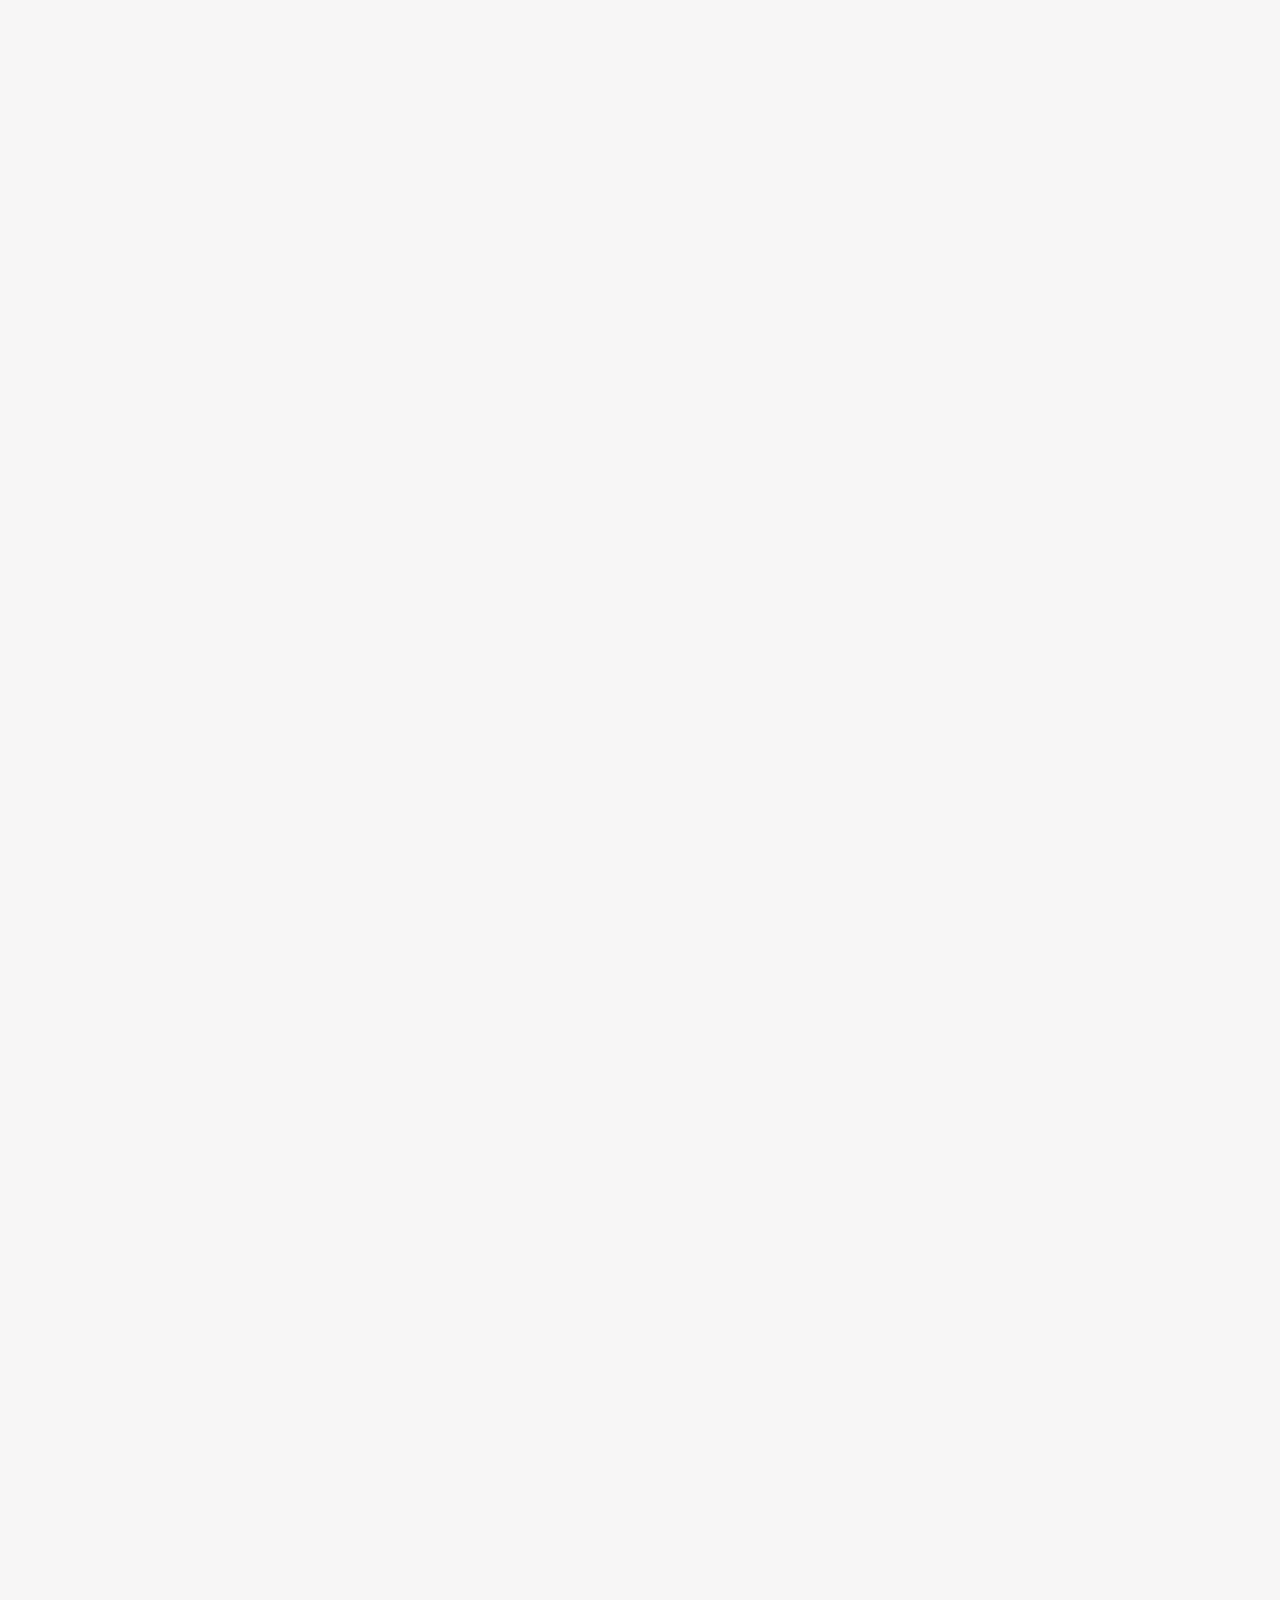
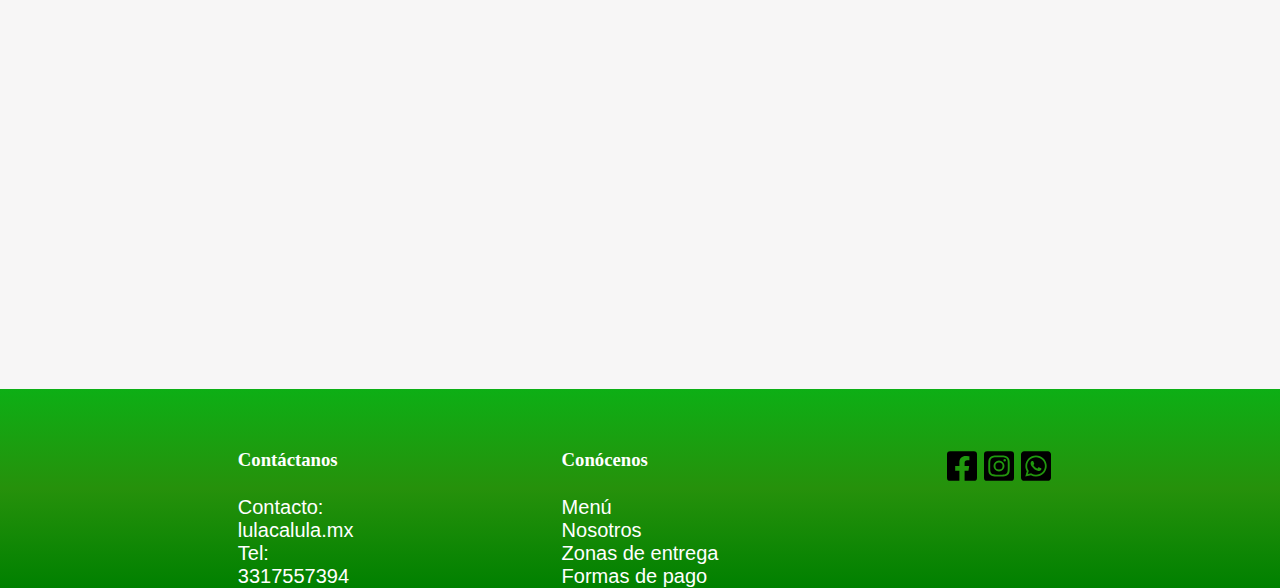
==== commit 87545ee3: "act11" ====
--- a/index.html
+++ b/index.html
@@ -31,7 +31,6 @@
                 <a class="navbar nav-link" href="./pages/nosotros.html">Nosotros</a>
                 <a class="navbar nav-link" href="./pages/contacto.html">Contacto</a>
                 <a class="navbar nav-link" href="./pages/preguntas-frecuentes.html">FAQs</a>
-                <a class="navbar nav-link" href="./pages/compras.html">Compras</a>
                 </div>
             </div>
             </div>
